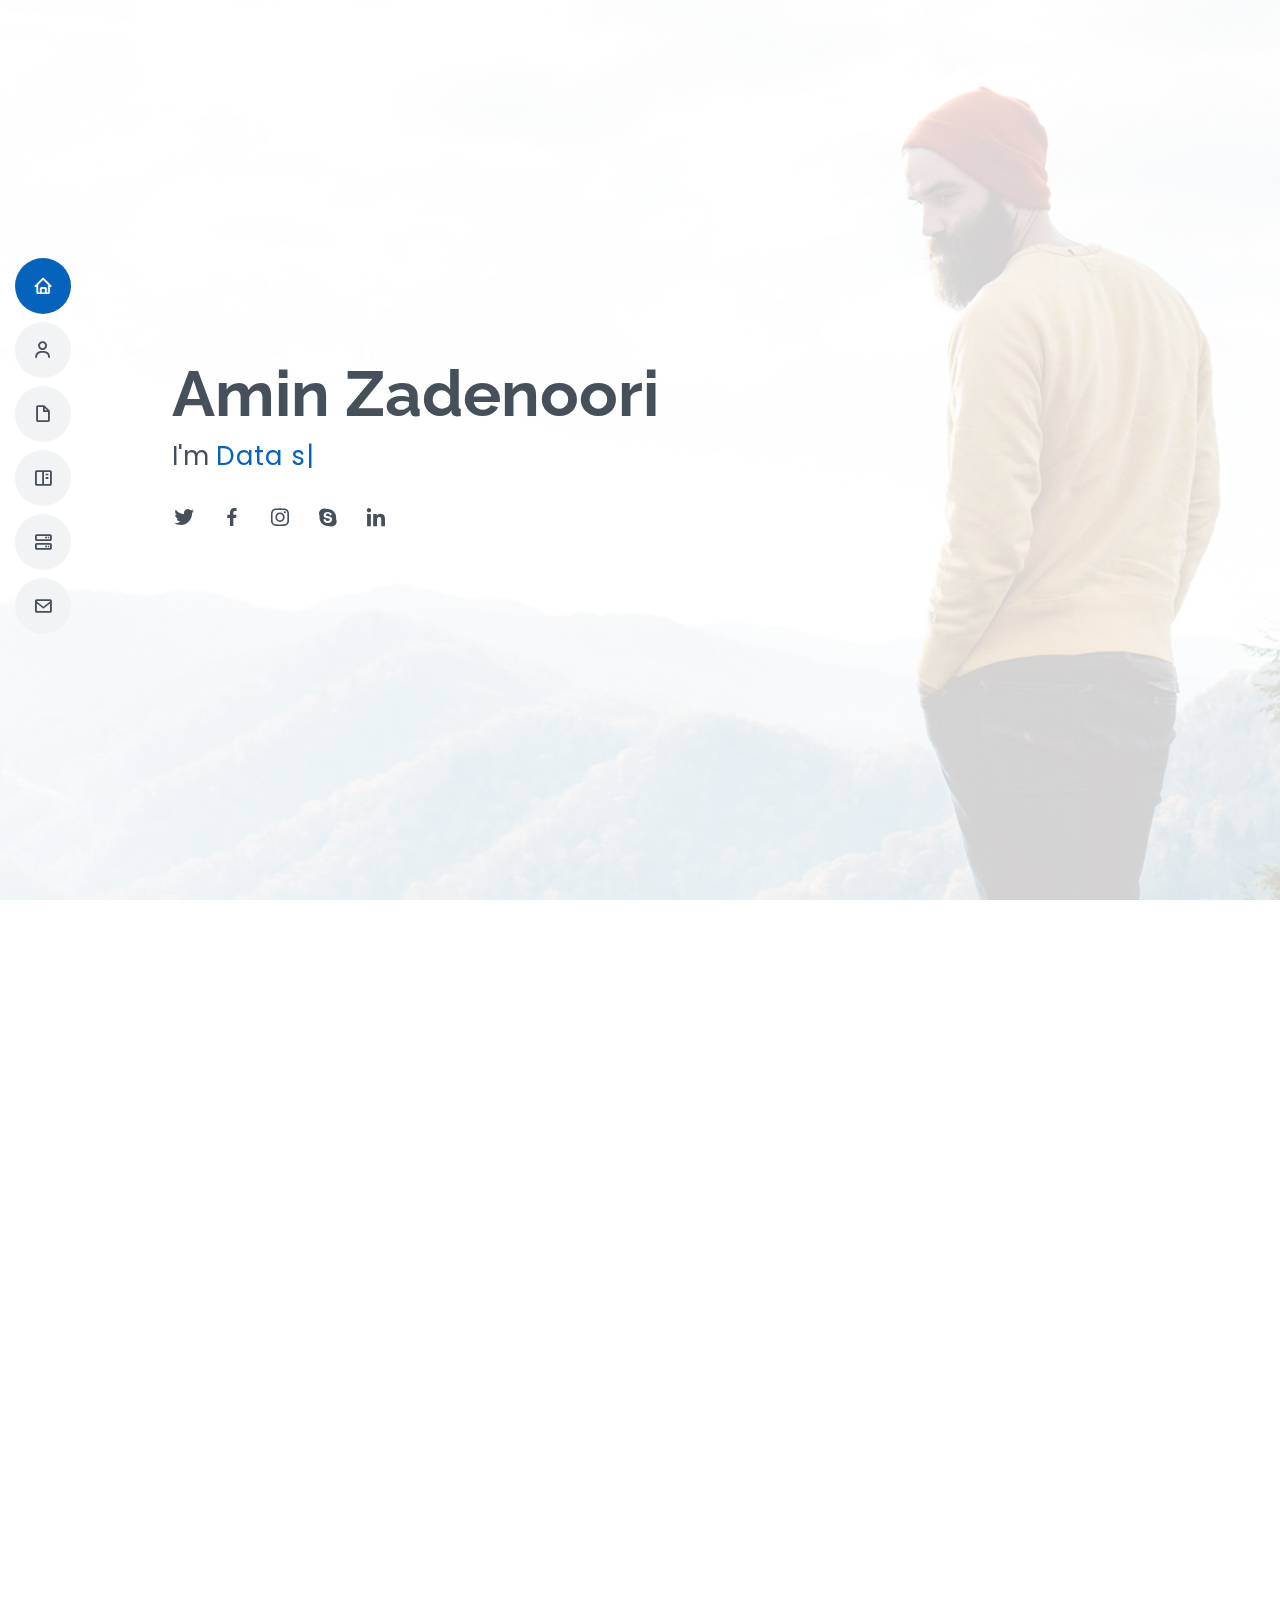
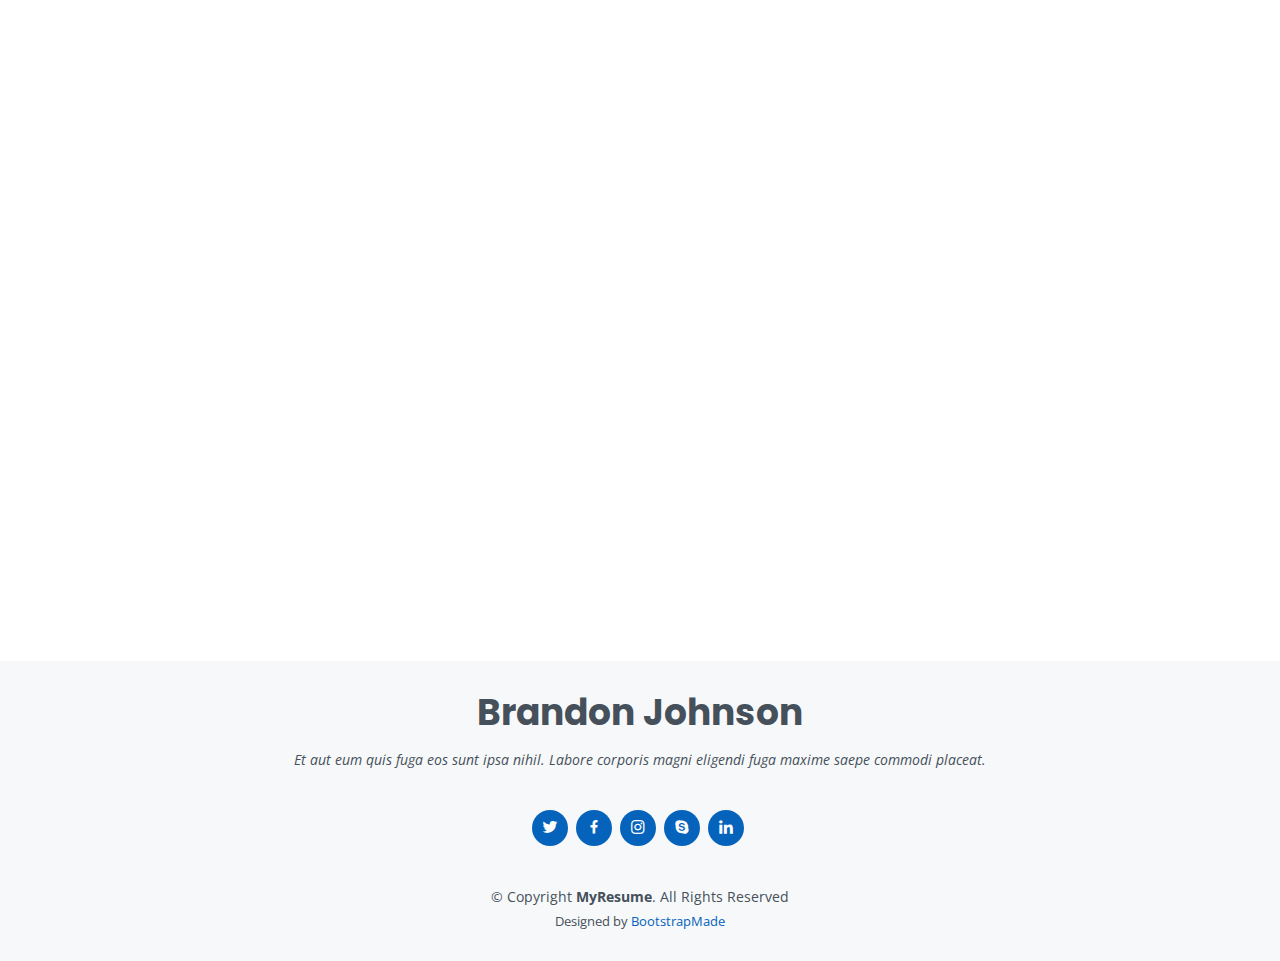
==== index.html @ 5f9917a0 "Update index.html" ====
<!DOCTYPE html>
<html lang="en">

<head>
  <meta charset="utf-8">
  <meta content="width=device-width, initial-scale=1.0" name="viewport">

  <title>Amin Zadenoori Ph.D.</title>
  <meta content="" name="description">
  <meta content="" name="keywords">

  <!-- Favicons -->
  <link href="assets/img/favicon.png" rel="icon">
  <link href="assets/img/apple-touch-icon.png" rel="apple-touch-icon">

  <!-- Google Fonts -->
  <link href="https://fonts.googleapis.com/css?family=Open+Sans:300,300i,400,400i,600,600i,700,700i|Raleway:300,300i,400,400i,500,500i,600,600i,700,700i|Poppins:300,300i,400,400i,500,500i,600,600i,700,700i" rel="stylesheet">

  <!-- Vendor CSS Files -->
  <link href="assets/vendor/aos/aos.css" rel="stylesheet">
  <link href="assets/vendor/bootstrap/css/bootstrap.min.css" rel="stylesheet">
  <link href="assets/vendor/bootstrap-icons/bootstrap-icons.css" rel="stylesheet">
  <link href="assets/vendor/boxicons/css/boxicons.min.css" rel="stylesheet">
  <link href="assets/vendor/glightbox/css/glightbox.min.css" rel="stylesheet">
  <link href="assets/vendor/swiper/swiper-bundle.min.css" rel="stylesheet">

  <!-- Template Main CSS File -->
  <link href="assets/css/style.css" rel="stylesheet">

  <!-- =======================================================
  * Template Name: MyResume - v4.8.1
  * Template URL: https://bootstrapmade.com/free-html-bootstrap-template-my-resume/
  * Author: BootstrapMade.com
  * License: https://bootstrapmade.com/license/
  ======================================================== -->
</head>

<body>

  <!-- ======= Mobile nav toggle button ======= -->
  <!-- <button type="button" class="mobile-nav-toggle d-xl-none"><i class="bi bi-list mobile-nav-toggle"></i></button> -->
  <i class="bi bi-list mobile-nav-toggle d-xl-none"></i>
  <!-- ======= Header ======= -->
  <header id="header" class="d-flex flex-column justify-content-center">

    <nav id="navbar" class="navbar nav-menu">
      <ul>
        <li><a href="#hero" class="nav-link scrollto active"><i class="bx bx-home"></i> <span>Home</span></a></li>
        <li><a href="#about" class="nav-link scrollto"><i class="bx bx-user"></i> <span>About</span></a></li>
        <li><a href="#resume" class="nav-link scrollto"><i class="bx bx-file-blank"></i> <span>Resume</span></a></li>
        <li><a href="#portfolio" class="nav-link scrollto"><i class="bx bx-book-content"></i> <span>Portfolio</span></a></li>
        <li><a href="#services" class="nav-link scrollto"><i class="bx bx-server"></i> <span>Services</span></a></li>
        <li><a href="#contact" class="nav-link scrollto"><i class="bx bx-envelope"></i> <span>Contact</span></a></li>
      </ul>
    </nav><!-- .nav-menu -->

  </header><!-- End Header -->

  <!-- ======= Hero Section ======= -->
  <section id="hero" class="d-flex flex-column justify-content-center">
    <div class="container" data-aos="zoom-in" data-aos-delay="100">
      <h1>Amin Zadenoori</h1>
      <p>I'm <span class="typed" data-typed-items="Data scientist,ML Researcher"></span></p>
      <div class="social-links">
        <a href="#" class="twitter"><i class="bx bxl-twitter"></i></a>
        <a href="#" class="facebook"><i class="bx bxl-facebook"></i></a>
        <a href="#" class="instagram"><i class="bx bxl-instagram"></i></a>
        <a href="#" class="google-plus"><i class="bx bxl-skype"></i></a>
        <a href="#" class="linkedin"><i class="bx bxl-linkedin"></i></a>
      </div>
    </div>
  </section><!-- End Hero -->

  <main id="main">

    <!-- ======= About Section ======= -->
    <section id="about" class="about">
      <div class="container" data-aos="fade-up">

        <div class="section-title">
          <h2>About</h2>
          <p>Magnam dolores commodi suscipit. Necessitatibus eius consequatur ex aliquid fuga eum quidem. Sit sint consectetur velit. Quisquam quos quisquam cupiditate. Et nemo qui impedit suscipit alias ea. Quia fugiat sit in iste officiis commodi quidem hic quas.</p>
        </div>

        <div class="row">
          <div class="col-lg-4">
            <img src="assets/img/profile-img.jpg" class="img-fluid" alt="">
          </div>
          <div class="col-lg-8 pt-4 pt-lg-0 content">
            <h3>UI/UX Designer &amp; Web Developer.</h3>
            <p class="fst-italic">
              Lorem ipsum dolor sit amet, consectetur adipiscing elit, sed do eiusmod tempor incididunt ut labore et dolore
              magna aliqua.
            </p>
            <div class="row">
              <div class="col-lg-6">
                <ul>
                  <li><i class="bi bi-chevron-right"></i> <strong>Birthday:</strong> <span>1 May 1995</span></li>
                  <li><i class="bi bi-chevron-right"></i> <strong>Website:</strong> <span>www.example.com</span></li>
                  <li><i class="bi bi-chevron-right"></i> <strong>Phone:</strong> <span>+123 456 7890</span></li>
                  <li><i class="bi bi-chevron-right"></i> <strong>City:</strong> <span>New York, USA</span></li>
                </ul>
              </div>
              <div class="col-lg-6">
                <ul>
                  <li><i class="bi bi-chevron-right"></i> <strong>Age:</strong> <span>30</span></li>
                  <li><i class="bi bi-chevron-right"></i> <strong>Degree:</strong> <span>Master</span></li>
                  <li><i class="bi bi-chevron-right"></i> <strong>PhEmailone:</strong> <span>email@example.com</span></li>
                  <li><i class="bi bi-chevron-right"></i> <strong>Freelance:</strong> <span>Available</span></li>
                </ul>
              </div>
            </div>
            <p>
              Officiis eligendi itaque labore et dolorum mollitia officiis optio vero. Quisquam sunt adipisci omnis et ut. Nulla accusantium dolor incidunt officia tempore. Et eius omnis.
              Cupiditate ut dicta maxime officiis quidem quia. Sed et consectetur qui quia repellendus itaque neque. Aliquid amet quidem ut quaerat cupiditate. Ab et eum qui repellendus omnis culpa magni laudantium dolores.
            </p>
          </div>
        </div>

      </div>
    </section><!-- End About Section -->

    <!-- ======= Facts Section ======= -->
    <section id="facts" class="facts">
      <div class="container" data-aos="fade-up">

        <div class="section-title">
          <h2>Facts</h2>
          <p>Magnam dolores commodi suscipit. Necessitatibus eius consequatur ex aliquid fuga eum quidem. Sit sint consectetur velit. Quisquam quos quisquam cupiditate. Et nemo qui impedit suscipit alias ea. Quia fugiat sit in iste officiis commodi quidem hic quas.</p>
        </div>

        <div class="row">

          <div class="col-lg-3 col-md-6">
            <div class="count-box">
              <i class="bi bi-emoji-smile"></i>
              <span data-purecounter-start="0" data-purecounter-end="232" data-purecounter-duration="1" class="purecounter"></span>
              <p>Happy Clients</p>
            </div>
          </div>

          <div class="col-lg-3 col-md-6 mt-5 mt-md-0">
            <div class="count-box">
              <i class="bi bi-journal-richtext"></i>
              <span data-purecounter-start="0" data-purecounter-end="521" data-purecounter-duration="1" class="purecounter"></span>
              <p>Projects</p>
            </div>
          </div>

          <div class="col-lg-3 col-md-6 mt-5 mt-lg-0">
            <div class="count-box">
              <i class="bi bi-headset"></i>
              <span data-purecounter-start="0" data-purecounter-end="1463" data-purecounter-duration="1" class="purecounter"></span>
              <p>Hours Of Support</p>
            </div>
          </div>

          <div class="col-lg-3 col-md-6 mt-5 mt-lg-0">
            <div class="count-box">
              <i class="bi bi-award"></i>
              <span data-purecounter-start="0" data-purecounter-end="25" data-purecounter-duration="1" class="purecounter"></span>
              <p>Awards</p>
            </div>
          </div>

        </div>

      </div>
    </section><!-- End Facts Section -->

    <!-- ======= Skills Section ======= -->
    <section id="skills" class="skills section-bg">
      <div class="container" data-aos="fade-up">

        <div class="section-title">
          <h2>Skills</h2>
          <p>Magnam dolores commodi suscipit. Necessitatibus eius consequatur ex aliquid fuga eum quidem. Sit sint consectetur velit. Quisquam quos quisquam cupiditate. Et nemo qui impedit suscipit alias ea. Quia fugiat sit in iste officiis commodi quidem hic quas.</p>
        </div>

        <div class="row skills-content">

          <div class="col-lg-6">

            <div class="progress">
              <span class="skill">HTML <i class="val">100%</i></span>
              <div class="progress-bar-wrap">
                <div class="progress-bar" role="progressbar" aria-valuenow="100" aria-valuemin="0" aria-valuemax="100"></div>
              </div>
            </div>

            <div class="progress">
              <span class="skill">CSS <i class="val">90%</i></span>
              <div class="progress-bar-wrap">
                <div class="progress-bar" role="progressbar" aria-valuenow="90" aria-valuemin="0" aria-valuemax="100"></div>
              </div>
            </div>

            <div class="progress">
              <span class="skill">JavaScript <i class="val">75%</i></span>
              <div class="progress-bar-wrap">
                <div class="progress-bar" role="progressbar" aria-valuenow="75" aria-valuemin="0" aria-valuemax="100"></div>
              </div>
            </div>

          </div>

          <div class="col-lg-6">

            <div class="progress">
              <span class="skill">PHP <i class="val">80%</i></span>
              <div class="progress-bar-wrap">
                <div class="progress-bar" role="progressbar" aria-valuenow="80" aria-valuemin="0" aria-valuemax="100"></div>
              </div>
            </div>

            <div class="progress">
              <span class="skill">WordPress/CMS <i class="val">90%</i></span>
              <div class="progress-bar-wrap">
                <div class="progress-bar" role="progressbar" aria-valuenow="90" aria-valuemin="0" aria-valuemax="100"></div>
              </div>
            </div>

            <div class="progress">
              <span class="skill">Photoshop <i class="val">55%</i></span>
              <div class="progress-bar-wrap">
                <div class="progress-bar" role="progressbar" aria-valuenow="55" aria-valuemin="0" aria-valuemax="100"></div>
              </div>
            </div>

          </div>

        </div>

      </div>
    </section><!-- End Skills Section -->

    <!-- ======= Resume Section ======= -->
    <section id="resume" class="resume">
      <div class="container" data-aos="fade-up">

        <div class="section-title">
          <h2>Resume</h2>
          <p>Magnam dolores commodi suscipit. Necessitatibus eius consequatur ex aliquid fuga eum quidem. Sit sint consectetur velit. Quisquam quos quisquam cupiditate. Et nemo qui impedit suscipit alias ea. Quia fugiat sit in iste officiis commodi quidem hic quas.</p>
        </div>

        <div class="row">
          <div class="col-lg-6">
            <h3 class="resume-title">Sumary</h3>
            <div class="resume-item pb-0">
              <h4>Brandon Johnson</h4>
              <p><em>Innovative and deadline-driven Graphic Designer with 3+ years of experience designing and developing user-centered digital/print marketing material from initial concept to final, polished deliverable.</em></p>
              <ul>
                <li>Portland par 127,Orlando, FL</li>
                <li>(123) 456-7891</li>
                <li>alice.barkley@example.com</li>
              </ul>
            </div>

            <h3 class="resume-title">Education</h3>
            <div class="resume-item">
              <h4>Master of Fine Arts &amp; Graphic Design</h4>
              <h5>2015 - 2016</h5>
              <p><em>Rochester Institute of Technology, Rochester, NY</em></p>
              <p>Qui deserunt veniam. Et sed aliquam labore tempore sed quisquam iusto autem sit. Ea vero voluptatum qui ut dignissimos deleniti nerada porti sand markend</p>
            </div>
            <div class="resume-item">
              <h4>Bachelor of Fine Arts &amp; Graphic Design</h4>
              <h5>2010 - 2014</h5>
              <p><em>Rochester Institute of Technology, Rochester, NY</em></p>
              <p>Quia nobis sequi est occaecati aut. Repudiandae et iusto quae reiciendis et quis Eius vel ratione eius unde vitae rerum voluptates asperiores voluptatem Earum molestiae consequatur neque etlon sader mart dila</p>
            </div>
          </div>
          <div class="col-lg-6">
            <h3 class="resume-title">Professional Experience</h3>
            <div class="resume-item">
              <h4>Senior graphic design specialist</h4>
              <h5>2019 - Present</h5>
              <p><em>Experion, New York, NY </em></p>
              <ul>
                <li>Lead in the design, development, and implementation of the graphic, layout, and production communication materials</li>
                <li>Delegate tasks to the 7 members of the design team and provide counsel on all aspects of the project. </li>
                <li>Supervise the assessment of all graphic materials in order to ensure quality and accuracy of the design</li>
                <li>Oversee the efficient use of production project budgets ranging from $2,000 - $25,000</li>
              </ul>
            </div>
            <div class="resume-item">
              <h4>Graphic design specialist</h4>
              <h5>2017 - 2018</h5>
              <p><em>Stepping Stone Advertising, New York, NY</em></p>
              <ul>
                <li>Developed numerous marketing programs (logos, brochures,infographics, presentations, and advertisements).</li>
                <li>Managed up to 5 projects or tasks at a given time while under pressure</li>
                <li>Recommended and consulted with clients on the most appropriate graphic design</li>
                <li>Created 4+ design presentations and proposals a month for clients and account managers</li>
              </ul>
            </div>
          </div>
        </div>

      </div>
    </section><!-- End Resume Section -->

    <!-- ======= Portfolio Section ======= -->
    <section id="portfolio" class="portfolio section-bg">
      <div class="container" data-aos="fade-up">

        <div class="section-title">
          <h2>Portfolio</h2>
          <p>Magnam dolores commodi suscipit. Necessitatibus eius consequatur ex aliquid fuga eum quidem. Sit sint consectetur velit. Quisquam quos quisquam cupiditate. Et nemo qui impedit suscipit alias ea. Quia fugiat sit in iste officiis commodi quidem hic quas.</p>
        </div>

        <div class="row">
          <div class="col-lg-12 d-flex justify-content-center" data-aos="fade-up" data-aos-delay="100">
            <ul id="portfolio-flters">
              <li data-filter="*" class="filter-active">All</li>
              <li data-filter=".filter-app">App</li>
              <li data-filter=".filter-card">Card</li>
              <li data-filter=".filter-web">Web</li>
            </ul>
          </div>
        </div>

        <div class="row portfolio-container" data-aos="fade-up" data-aos-delay="200">

          <div class="col-lg-4 col-md-6 portfolio-item filter-app">
            <div class="portfolio-wrap">
              <img src="assets/img/portfolio/portfolio-1.jpg" class="img-fluid" alt="">
              <div class="portfolio-info">
                <h4>App 1</h4>
                <p>App</p>
                <div class="portfolio-links">
                  <a href="assets/img/portfolio/portfolio-1.jpg" data-gallery="portfolioGallery" class="portfolio-lightbox" title="App 1"><i class="bx bx-plus"></i></a>
                  <a href="portfolio-details.html" class="portfolio-details-lightbox" data-glightbox="type: external" title="Portfolio Details"><i class="bx bx-link"></i></a>
                </div>
              </div>
            </div>
          </div>

          <div class="col-lg-4 col-md-6 portfolio-item filter-web">
            <div class="portfolio-wrap">
              <img src="assets/img/portfolio/portfolio-2.jpg" class="img-fluid" alt="">
              <div class="portfolio-info">
                <h4>Web 3</h4>
                <p>Web</p>
                <div class="portfolio-links">
                  <a href="assets/img/portfolio/portfolio-2.jpg" data-gallery="portfolioGallery" class="portfolio-lightbox" title="Web 3"><i class="bx bx-plus"></i></a>
                  <a href="portfolio-details.html" class="portfolio-details-lightbox" data-glightbox="type: external" title="Portfolio Details"><i class="bx bx-link"></i></a>
                </div>
              </div>
            </div>
          </div>

          <div class="col-lg-4 col-md-6 portfolio-item filter-app">
            <div class="portfolio-wrap">
              <img src="assets/img/portfolio/portfolio-3.jpg" class="img-fluid" alt="">
              <div class="portfolio-info">
                <h4>App 2</h4>
                <p>App</p>
                <div class="portfolio-links">
                  <a href="assets/img/portfolio/portfolio-3.jpg" data-gallery="portfolioGallery" class="portfolio-lightbox" title="App 2"><i class="bx bx-plus"></i></a>
                  <a href="portfolio-details.html" class="portfolio-details-lightbox" data-glightbox="type: external" title="Portfolio Details"><i class="bx bx-link"></i></a>
                </div>
              </div>
            </div>
          </div>

          <div class="col-lg-4 col-md-6 portfolio-item filter-card">
            <div class="portfolio-wrap">
              <img src="assets/img/portfolio/portfolio-4.jpg" class="img-fluid" alt="">
              <div class="portfolio-info">
                <h4>Card 2</h4>
                <p>Card</p>
                <div class="portfolio-links">
                  <a href="assets/img/portfolio/portfolio-4.jpg" data-gallery="portfolioGallery" class="portfolio-lightbox" title="Card 2"><i class="bx bx-plus"></i></a>
                  <a href="portfolio-details.html" class="portfolio-details-lightbox" data-glightbox="type: external" title="Portfolio Details"><i class="bx bx-link"></i></a>
                </div>
              </div>
            </div>
          </div>

          <div class="col-lg-4 col-md-6 portfolio-item filter-web">
            <div class="portfolio-wrap">
              <img src="assets/img/portfolio/portfolio-5.jpg" class="img-fluid" alt="">
              <div class="portfolio-info">
                <h4>Web 2</h4>
                <p>Web</p>
                <div class="portfolio-links">
                  <a href="assets/img/portfolio/portfolio-5.jpg" data-gallery="portfolioGallery" class="portfolio-lightbox" title="Web 2"><i class="bx bx-plus"></i></a>
                  <a href="portfolio-details.html" class="portfolio-details-lightbox" data-glightbox="type: external" title="Portfolio Details"><i class="bx bx-link"></i></a>
                </div>
              </div>
            </div>
          </div>

          <div class="col-lg-4 col-md-6 portfolio-item filter-app">
            <div class="portfolio-wrap">
              <img src="assets/img/portfolio/portfolio-6.jpg" class="img-fluid" alt="">
              <div class="portfolio-info">
                <h4>App 3</h4>
                <p>App</p>
                <div class="portfolio-links">
                  <a href="assets/img/portfolio/portfolio-6.jpg" data-gallery="portfolioGallery" class="portfolio-lightbox" title="App 3"><i class="bx bx-plus"></i></a>
                  <a href="portfolio-details.html" class="portfolio-details-lightbox" data-glightbox="type: external" title="Portfolio Details"><i class="bx bx-link"></i></a>
                </div>
              </div>
            </div>
          </div>

          <div class="col-lg-4 col-md-6 portfolio-item filter-card">
            <div class="portfolio-wrap">
              <img src="assets/img/portfolio/portfolio-7.jpg" class="img-fluid" alt="">
              <div class="portfolio-info">
                <h4>Card 1</h4>
                <p>Card</p>
                <div class="portfolio-links">
                  <a href="assets/img/portfolio/portfolio-7.jpg" data-gallery="portfolioGallery" class="portfolio-lightbox" title="Card 1"><i class="bx bx-plus"></i></a>
                  <a href="portfolio-details.html" class="portfolio-details-lightbox" data-glightbox="type: external" title="Portfolio Details"><i class="bx bx-link"></i></a>
                </div>
              </div>
            </div>
          </div>

          <div class="col-lg-4 col-md-6 portfolio-item filter-card">
            <div class="portfolio-wrap">
              <img src="assets/img/portfolio/portfolio-8.jpg" class="img-fluid" alt="">
              <div class="portfolio-info">
                <h4>Card 3</h4>
                <p>Card</p>
                <div class="portfolio-links">
                  <a href="assets/img/portfolio/portfolio-8.jpg" data-gallery="portfolioGallery" class="portfolio-lightbox" title="Card 3"><i class="bx bx-plus"></i></a>
                  <a href="portfolio-details.html" class="portfolio-details-lightbox" data-glightbox="type: external" title="Portfolio Details"><i class="bx bx-link"></i></a>
                </div>
              </div>
            </div>
          </div>

          <div class="col-lg-4 col-md-6 portfolio-item filter-web">
            <div class="portfolio-wrap">
              <img src="assets/img/portfolio/portfolio-9.jpg" class="img-fluid" alt="">
              <div class="portfolio-info">
                <h4>Web 3</h4>
                <p>Web</p>
                <div class="portfolio-links">
                  <a href="assets/img/portfolio/portfolio-9.jpg" data-gallery="portfolioGallery" class="portfolio-lightbox" title="Web 3"><i class="bx bx-plus"></i></a>
                  <a href="portfolio-details.html" class="portfolio-details-lightbox" data-glightbox="type: external" title="Portfolio Details"><i class="bx bx-link"></i></a>
                </div>
              </div>
            </div>
          </div>

        </div>

      </div>
    </section><!-- End Portfolio Section -->

    <!-- ======= Services Section ======= -->
    <section id="services" class="services">
      <div class="container" data-aos="fade-up">

        <div class="section-title">
          <h2>Services</h2>
          <p>Magnam dolores commodi suscipit. Necessitatibus eius consequatur ex aliquid fuga eum quidem. Sit sint consectetur velit. Quisquam quos quisquam cupiditate. Et nemo qui impedit suscipit alias ea. Quia fugiat sit in iste officiis commodi quidem hic quas.</p>
        </div>

        <div class="row">

          <div class="col-lg-4 col-md-6 d-flex align-items-stretch" data-aos="zoom-in" data-aos-delay="100">
            <div class="icon-box iconbox-blue">
              <div class="icon">
                <svg width="100" height="100" viewBox="0 0 600 600" xmlns="http://www.w3.org/2000/svg">
                  <path stroke="none" stroke-width="0" fill="#f5f5f5" d="M300,521.0016835830174C376.1290562159157,517.8887921683347,466.0731472004068,529.7835943286574,510.70327084640275,468.03025145048787C554.3714126377745,407.6079735673963,508.03601936045806,328.9844924480964,491.2728898941984,256.3432110539036C474.5976632858925,184.082847569629,479.9380746630129,96.60480741107993,416.23090153303,58.64404602377083C348.86323505073057,18.502131276798302,261.93793281208167,40.57373210992963,193.5410806939664,78.93577620505333C130.42746243093433,114.334589627462,98.30271207620316,179.96522072025542,76.75703585869454,249.04625023123273C51.97151888228291,328.5150500222984,13.704378332031375,421.85034740162234,66.52175969318436,486.19268352777647C119.04800174914682,550.1803526380478,217.28368757567262,524.383925680826,300,521.0016835830174"></path>
                </svg>
                <i class="bx bxl-dribbble"></i>
              </div>
              <h4><a href="">Lorem Ipsum</a></h4>
              <p>Voluptatum deleniti atque corrupti quos dolores et quas molestias excepturi</p>
            </div>
          </div>

          <div class="col-lg-4 col-md-6 d-flex align-items-stretch mt-4 mt-md-0" data-aos="zoom-in" data-aos-delay="200">
            <div class="icon-box iconbox-orange ">
              <div class="icon">
                <svg width="100" height="100" viewBox="0 0 600 600" xmlns="http://www.w3.org/2000/svg">
                  <path stroke="none" stroke-width="0" fill="#f5f5f5" d="M300,582.0697525312426C382.5290701553225,586.8405444964366,449.9789794690241,525.3245884688669,502.5850820975895,461.55621195738473C556.606425686781,396.0723002908107,615.8543463187945,314.28637112970534,586.6730223649479,234.56875336149918C558.9533121215079,158.8439757836574,454.9685369536778,164.00468322053177,381.49747125262974,130.76875717737553C312.15926192815925,99.40240125094834,248.97055460311594,18.661163978235184,179.8680185752513,50.54337015887873C110.5421016452524,82.52863877960104,119.82277516462835,180.83849132639028,109.12597500060166,256.43424936330496C100.08760227029461,320.3096726198365,92.17705696193138,384.0621239912766,124.79988738764834,439.7174275375508C164.83382741302287,508.01625554203684,220.96474134820875,577.5009287672846,300,582.0697525312426"></path>
                </svg>
                <i class="bx bx-file"></i>
              </div>
              <h4><a href="">Sed Perspiciatis</a></h4>
              <p>Duis aute irure dolor in reprehenderit in voluptate velit esse cillum dolore</p>
            </div>
          </div>

          <div class="col-lg-4 col-md-6 d-flex align-items-stretch mt-4 mt-lg-0" data-aos="zoom-in" data-aos-delay="300">
            <div class="icon-box iconbox-pink">
              <div class="icon">
                <svg width="100" height="100" viewBox="0 0 600 600" xmlns="http://www.w3.org/2000/svg">
                  <path stroke="none" stroke-width="0" fill="#f5f5f5" d="M300,541.5067337569781C382.14930387511276,545.0595476570109,479.8736841581634,548.3450877840088,526.4010558755058,480.5488172755941C571.5218469581645,414.80211281144784,517.5187510058486,332.0715597781072,496.52539010469104,255.14436215662573C477.37192572678356,184.95920475031193,473.57363656557914,105.61284051026155,413.0603344069578,65.22779650032875C343.27470386102294,18.654635553484475,251.2091493199835,5.337323636656869,175.0934190732945,40.62881213300186C97.87086631185822,76.43348514350839,51.98124368387456,156.15599469081315,36.44837278890362,239.84606092416172C21.716077023791087,319.22268207091537,43.775223500013084,401.1760424656574,96.891909868211,461.97329694683043C147.22146801428983,519.5804099606455,223.5754009179313,538.201503339737,300,541.5067337569781"></path>
                </svg>
                <i class="bx bx-tachometer"></i>
              </div>
              <h4><a href="">Magni Dolores</a></h4>
              <p>Excepteur sint occaecat cupidatat non proident, sunt in culpa qui officia</p>
            </div>
          </div>

          <div class="col-lg-4 col-md-6 d-flex align-items-stretch mt-4" data-aos="zoom-in" data-aos-delay="100">
            <div class="icon-box iconbox-yellow">
              <div class="icon">
                <svg width="100" height="100" viewBox="0 0 600 600" xmlns="http://www.w3.org/2000/svg">
                  <path stroke="none" stroke-width="0" fill="#f5f5f5" d="M300,503.46388370962813C374.79870501325706,506.71871716319447,464.8034551963731,527.1746412648533,510.4981551193396,467.86667711651364C555.9287308511215,408.9015244558933,512.6030010748507,327.5744911775523,490.211057578863,256.5855673507754C471.097692560561,195.9906835881958,447.69079081568157,138.11976852964426,395.19560036434837,102.3242989838813C329.3053358748298,57.3949838291264,248.02791733380457,8.279543830951368,175.87071277845988,42.242879143198664C103.41431057327972,76.34704239035025,93.79494320519305,170.9812938413882,81.28167332365135,250.07896920659033C70.17666984294237,320.27484674793965,64.84698225790005,396.69656628748305,111.28512138212992,450.4950937839243C156.20124167950087,502.5303643271138,231.32542653798444,500.4755392045468,300,503.46388370962813"></path>
                </svg>
                <i class="bx bx-layer"></i>
              </div>
              <h4><a href="">Nemo Enim</a></h4>
              <p>At vero eos et accusamus et iusto odio dignissimos ducimus qui blanditiis</p>
            </div>
          </div>

          <div class="col-lg-4 col-md-6 d-flex align-items-stretch mt-4" data-aos="zoom-in" data-aos-delay="200">
            <div class="icon-box iconbox-red">
              <div class="icon">
                <svg width="100" height="100" viewBox="0 0 600 600" xmlns="http://www.w3.org/2000/svg">
                  <path stroke="none" stroke-width="0" fill="#f5f5f5" d="M300,532.3542879108572C369.38199826031484,532.3153073249985,429.10787420159085,491.63046689027357,474.5244479745417,439.17860296908856C522.8885846962883,383.3225815378663,569.1668002868075,314.3205725914397,550.7432151929288,242.7694973846089C532.6665558377875,172.5657663291529,456.2379748765914,142.6223662098291,390.3689995646985,112.34683881706744C326.66090330228417,83.06452184765237,258.84405631176094,53.51806209861945,193.32584062364296,78.48882559362697C121.61183558270385,105.82097193414197,62.805066853699245,167.19869350419734,48.57481801355237,242.6138429142374C34.843463184063346,315.3850353017275,76.69343916112496,383.4422959591041,125.22947124332185,439.3748458443577C170.7312796277747,491.8107796887764,230.57421082200815,532.3932930995766,300,532.3542879108572"></path>
                </svg>
                <i class="bx bx-slideshow"></i>
              </div>
              <h4><a href="">Dele Cardo</a></h4>
              <p>Quis consequatur saepe eligendi voluptatem consequatur dolor consequuntur</p>
            </div>
          </div>

          <div class="col-lg-4 col-md-6 d-flex align-items-stretch mt-4" data-aos="zoom-in" data-aos-delay="300">
            <div class="icon-box iconbox-teal">
              <div class="icon">
                <svg width="100" height="100" viewBox="0 0 600 600" xmlns="http://www.w3.org/2000/svg">
                  <path stroke="none" stroke-width="0" fill="#f5f5f5" d="M300,566.797414625762C385.7384707136149,576.1784315230908,478.7894351017131,552.8928747891023,531.9192734346935,484.94944893311C584.6109503024035,417.5663521118492,582.489472248146,322.67544863468447,553.9536738515405,242.03673114598146C529.1557734026468,171.96086150256528,465.24506316201064,127.66468636344209,395.9583748389544,100.7403814666027C334.2173773831606,76.7482773500951,269.4350130405921,84.62216499799875,207.1952322260088,107.2889140133804C132.92018162631612,134.33871894543012,41.79353780512637,160.00259165414826,22.644507872594943,236.69541883565114C3.319112789854554,314.0945973066697,72.72355303640163,379.243833228382,124.04198916343866,440.3218312028393C172.9286146004772,498.5055451809895,224.45579914871206,558.5317968840102,300,566.797414625762"></path>
                </svg>
                <i class="bx bx-arch"></i>
              </div>
              <h4><a href="">Divera Don</a></h4>
              <p>Modi nostrum vel laborum. Porro fugit error sit minus sapiente sit aspernatur</p>
            </div>
          </div>

        </div>

      </div>
    </section><!-- End Services Section -->

    <!-- ======= Testimonials Section ======= -->
    <section id="testimonials" class="testimonials section-bg">
      <div class="container" data-aos="fade-up">

        <div class="section-title">
          <h2>Testimonials</h2>
        </div>

        <div class="testimonials-slider swiper" data-aos="fade-up" data-aos-delay="100">
          <div class="swiper-wrapper">

            <div class="swiper-slide">
              <div class="testimonial-item">
                <img src="assets/img/testimonials/testimonials-1.jpg" class="testimonial-img" alt="">
                <h3>Saul Goodman</h3>
                <h4>Ceo &amp; Founder</h4>
                <p>
                  <i class="bx bxs-quote-alt-left quote-icon-left"></i>
                  Proin iaculis purus consequat sem cure digni ssim donec porttitora entum suscipit rhoncus. Accusantium quam, ultricies eget id, aliquam eget nibh et. Maecen aliquam, risus at semper.
                  <i class="bx bxs-quote-alt-right quote-icon-right"></i>
                </p>
              </div>
            </div><!-- End testimonial item -->

            <div class="swiper-slide">
              <div class="testimonial-item">
                <img src="assets/img/testimonials/testimonials-2.jpg" class="testimonial-img" alt="">
                <h3>Sara Wilsson</h3>
                <h4>Designer</h4>
                <p>
                  <i class="bx bxs-quote-alt-left quote-icon-left"></i>
                  Export tempor illum tamen malis malis eram quae irure esse labore quem cillum quid cillum eram malis quorum velit fore eram velit sunt aliqua noster fugiat irure amet legam anim culpa.
                  <i class="bx bxs-quote-alt-right quote-icon-right"></i>
                </p>
              </div>
            </div><!-- End testimonial item -->

            <div class="swiper-slide">
              <div class="testimonial-item">
                <img src="assets/img/testimonials/testimonials-3.jpg" class="testimonial-img" alt="">
                <h3>Jena Karlis</h3>
                <h4>Store Owner</h4>
                <p>
                  <i class="bx bxs-quote-alt-left quote-icon-left"></i>
                  Enim nisi quem export duis labore cillum quae magna enim sint quorum nulla quem veniam duis minim tempor labore quem eram duis noster aute amet eram fore quis sint minim.
                  <i class="bx bxs-quote-alt-right quote-icon-right"></i>
                </p>
              </div>
            </div><!-- End testimonial item -->

            <div class="swiper-slide">
              <div class="testimonial-item">
                <img src="assets/img/testimonials/testimonials-4.jpg" class="testimonial-img" alt="">
                <h3>Matt Brandon</h3>
                <h4>Freelancer</h4>
                <p>
                  <i class="bx bxs-quote-alt-left quote-icon-left"></i>
                  Fugiat enim eram quae cillum dolore dolor amet nulla culpa multos export minim fugiat minim velit minim dolor enim duis veniam ipsum anim magna sunt elit fore quem dolore labore illum veniam.
                  <i class="bx bxs-quote-alt-right quote-icon-right"></i>
                </p>
              </div>
            </div><!-- End testimonial item -->

            <div class="swiper-slide">
              <div class="testimonial-item">
                <img src="assets/img/testimonials/testimonials-5.jpg" class="testimonial-img" alt="">
                <h3>John Larson</h3>
                <h4>Entrepreneur</h4>
                <p>
                  <i class="bx bxs-quote-alt-left quote-icon-left"></i>
                  Quis quorum aliqua sint quem legam fore sunt eram irure aliqua veniam tempor noster veniam enim culpa labore duis sunt culpa nulla illum cillum fugiat legam esse veniam culpa fore nisi cillum quid.
                  <i class="bx bxs-quote-alt-right quote-icon-right"></i>
                </p>
              </div>
            </div><!-- End testimonial item -->

          </div>
          <div class="swiper-pagination"></div>
        </div>

      </div>
    </section><!-- End Testimonials Section -->

    <!-- ======= Contact Section ======= -->
    <section id="contact" class="contact">
      <div class="container" data-aos="fade-up">

        <div class="section-title">
          <h2>Contact</h2>
        </div>

        <div class="row mt-1">

          <div class="col-lg-4">
            <div class="info">
              <div class="address">
                <i class="bi bi-geo-alt"></i>
                <h4>Location:</h4>
                <p>A108 Adam Street, New York, NY 535022</p>
              </div>

              <div class="email">
                <i class="bi bi-envelope"></i>
                <h4>Email:</h4>
                <p>info@example.com</p>
              </div>

              <div class="phone">
                <i class="bi bi-phone"></i>
                <h4>Call:</h4>
                <p>+1 5589 55488 55s</p>
              </div>

            </div>

          </div>

          <div class="col-lg-8 mt-5 mt-lg-0">

            <form action="forms/contact.php" method="post" role="form" class="php-email-form">
              <div class="row">
                <div class="col-md-6 form-group">
                  <input type="text" name="name" class="form-control" id="name" placeholder="Your Name" required>
                </div>
                <div class="col-md-6 form-group mt-3 mt-md-0">
                  <input type="email" class="form-control" name="email" id="email" placeholder="Your Email" required>
                </div>
              </div>
              <div class="form-group mt-3">
                <input type="text" class="form-control" name="subject" id="subject" placeholder="Subject" required>
              </div>
              <div class="form-group mt-3">
                <textarea class="form-control" name="message" rows="5" placeholder="Message" required></textarea>
              </div>
              <div class="my-3">
                <div class="loading">Loading</div>
                <div class="error-message"></div>
                <div class="sent-message">Your message has been sent. Thank you!</div>
              </div>
              <div class="text-center"><button type="submit">Send Message</button></div>
            </form>

          </div>

        </div>

      </div>
    </section><!-- End Contact Section -->

  </main><!-- End #main -->

  <!-- ======= Footer ======= -->
  <footer id="footer">
    <div class="container">
      <h3>Brandon Johnson</h3>
      <p>Et aut eum quis fuga eos sunt ipsa nihil. Labore corporis magni eligendi fuga maxime saepe commodi placeat.</p>
      <div class="social-links">
        <a href="#" class="twitter"><i class="bx bxl-twitter"></i></a>
        <a href="#" class="facebook"><i class="bx bxl-facebook"></i></a>
        <a href="#" class="instagram"><i class="bx bxl-instagram"></i></a>
        <a href="#" class="google-plus"><i class="bx bxl-skype"></i></a>
        <a href="#" class="linkedin"><i class="bx bxl-linkedin"></i></a>
      </div>
      <div class="copyright">
        &copy; Copyright <strong><span>MyResume</span></strong>. All Rights Reserved
      </div>
      <div class="credits">
        <!-- All the links in the footer should remain intact. -->
        <!-- You can delete the links only if you purchased the pro version. -->
        <!-- Licensing information: [license-url] -->
        <!-- Purchase the pro version with working PHP/AJAX contact form: https://bootstrapmade.com/free-html-bootstrap-template-my-resume/ -->
        Designed by <a href="https://bootstrapmade.com/">BootstrapMade</a>
      </div>
    </div>
  </footer><!-- End Footer -->

  <div id="preloader"></div>
  <a href="#" class="back-to-top d-flex align-items-center justify-content-center"><i class="bi bi-arrow-up-short"></i></a>

  <!-- Vendor JS Files -->
  <script src="assets/vendor/purecounter/purecounter_vanilla.js"></script>
  <script src="assets/vendor/aos/aos.js"></script>
  <script src="assets/vendor/bootstrap/js/bootstrap.bundle.min.js"></script>
  <script src="assets/vendor/glightbox/js/glightbox.min.js"></script>
  <script src="assets/vendor/isotope-layout/isotope.pkgd.min.js"></script>
  <script src="assets/vendor/swiper/swiper-bundle.min.js"></script>
  <script src="assets/vendor/typed.js/typed.min.js"></script>
  <script src="assets/vendor/waypoints/noframework.waypoints.js"></script>
  <script src="assets/vendor/php-email-form/validate.js"></script>

  <!-- Template Main JS File -->
  <script src="assets/js/main.js"></script>

</body>

</html>
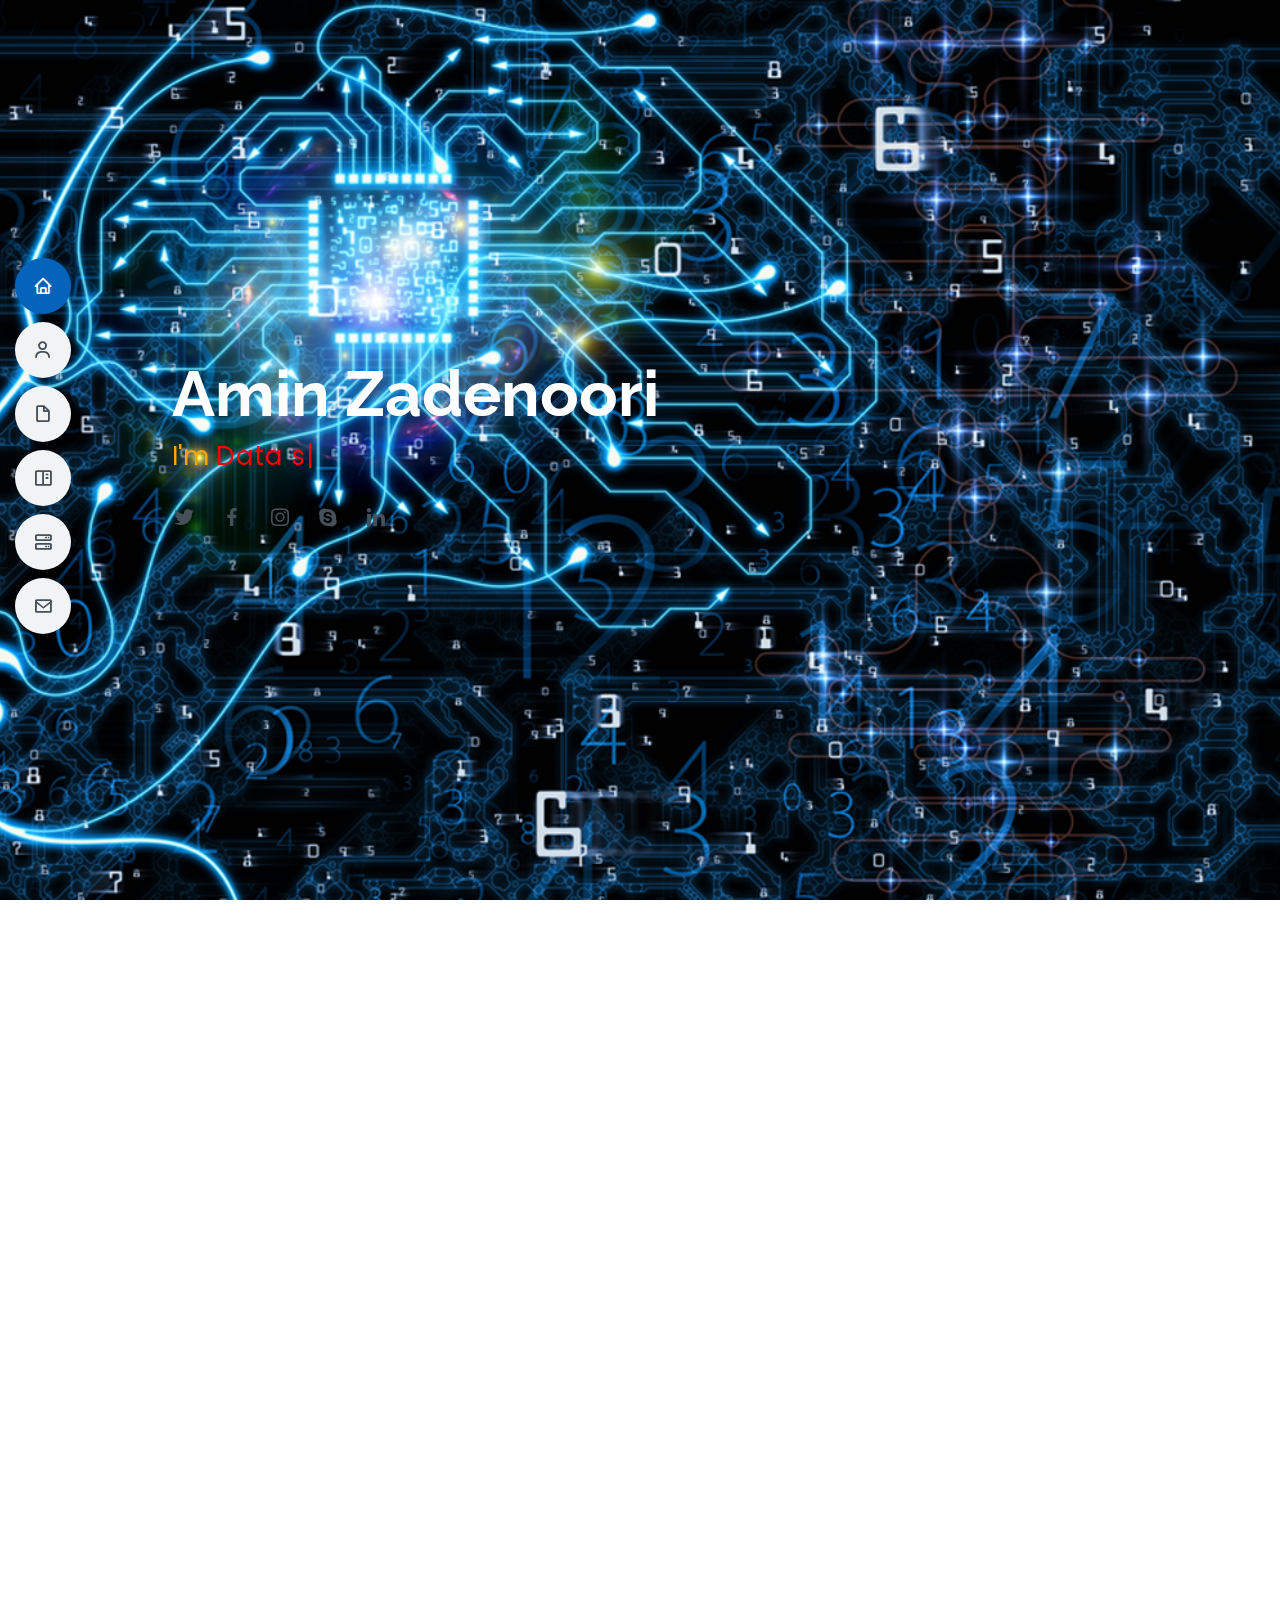
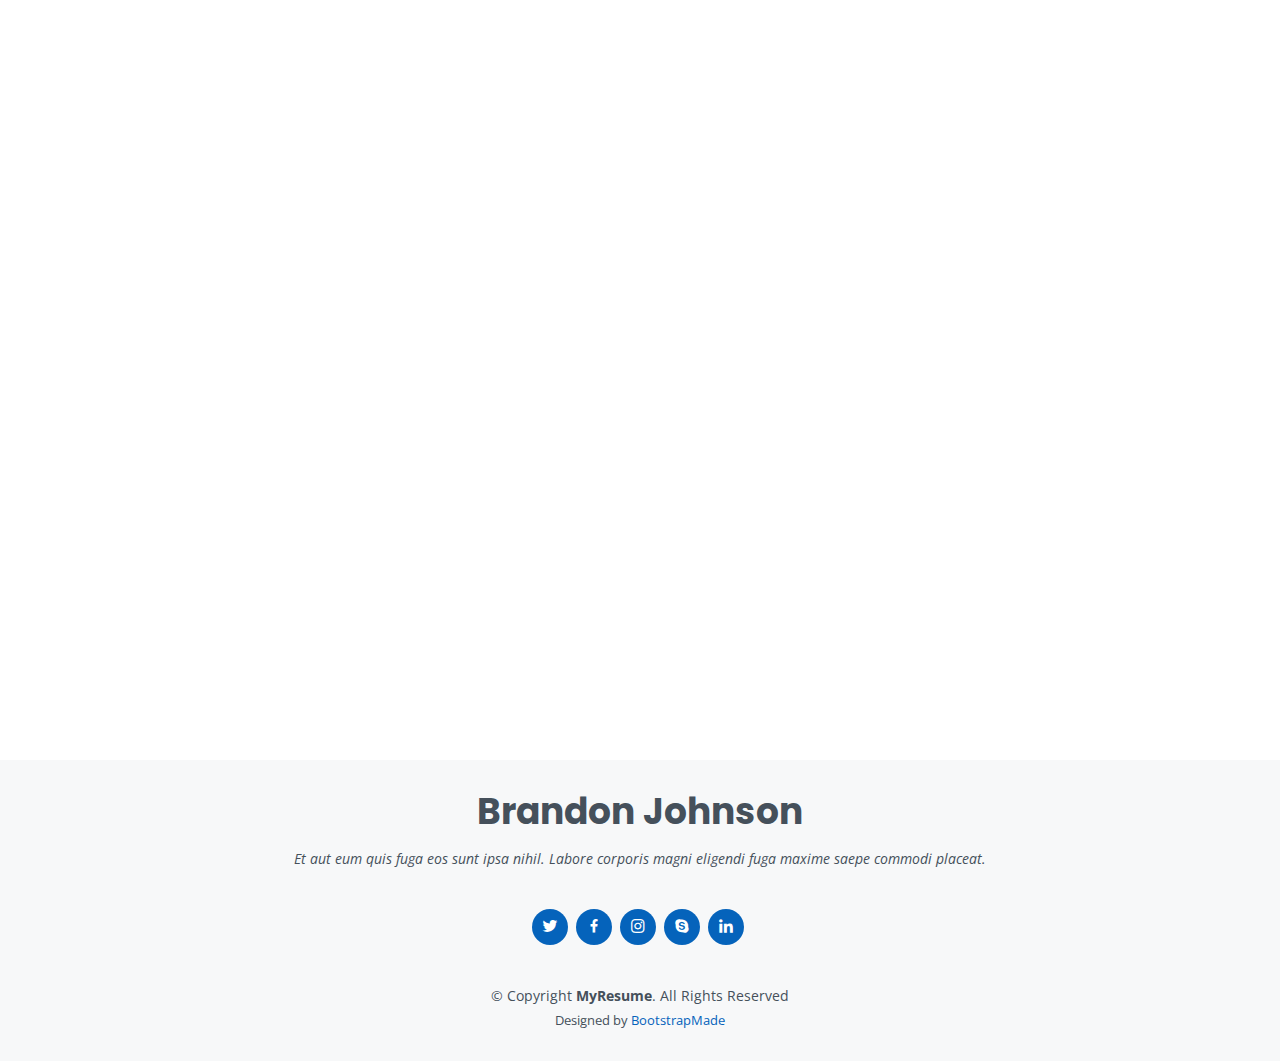
==== commit dff0e7dc: "Update index.html" ====
--- a/index.html
+++ b/index.html
@@ -84,7 +84,7 @@
 
         <div class="row">
           <div class="col-lg-4">
-            <img src="assets/img/profile-img.jpg" class="img-fluid" alt="">
+            <img src="assets/img/IMG_1435.jpg" class="img-fluid" alt="">
           </div>
           <div class="col-lg-8 pt-4 pt-lg-0 content">
             <h3>UI/UX Designer &amp; Web Developer.</h3>
--- a/assets/css/style.css
+++ b/assets/css/style.css
@@ -284,7 +284,7 @@
 #hero {
   width: 100%;
   height: 100vh;
-  background: url("../img/hero-bg.jpg") top right no-repeat;
+  background: url("../img/1548048230519.png") top right no-repeat;
   background-size: cover;
   position: relative;
 }
@@ -297,7 +297,7 @@
 
 #hero:before {
   content: "";
-  background: rgba(255, 255, 255, 0.8);
+  background: rgba(255, 255, 255,0);
   position: absolute;
   bottom: 0;
   top: 0;
@@ -310,18 +310,18 @@
   font-size: 64px;
   font-weight: 700;
   line-height: 56px;
-  color: #45505b;
+  color: white;
 }
 
 #hero p {
-  color: #45505b;
+  color: orange;
   margin: 15px 0 0 0;
   font-size: 26px;
   font-family: "Poppins", sans-serif;
 }
 
 #hero p span {
-  color: #0563bb;
+  color: red;
   letter-spacing: 1px;
 }
 
@@ -1226,4 +1226,4 @@
 
 #footer .credits {
   font-size: 13px;
-}+}
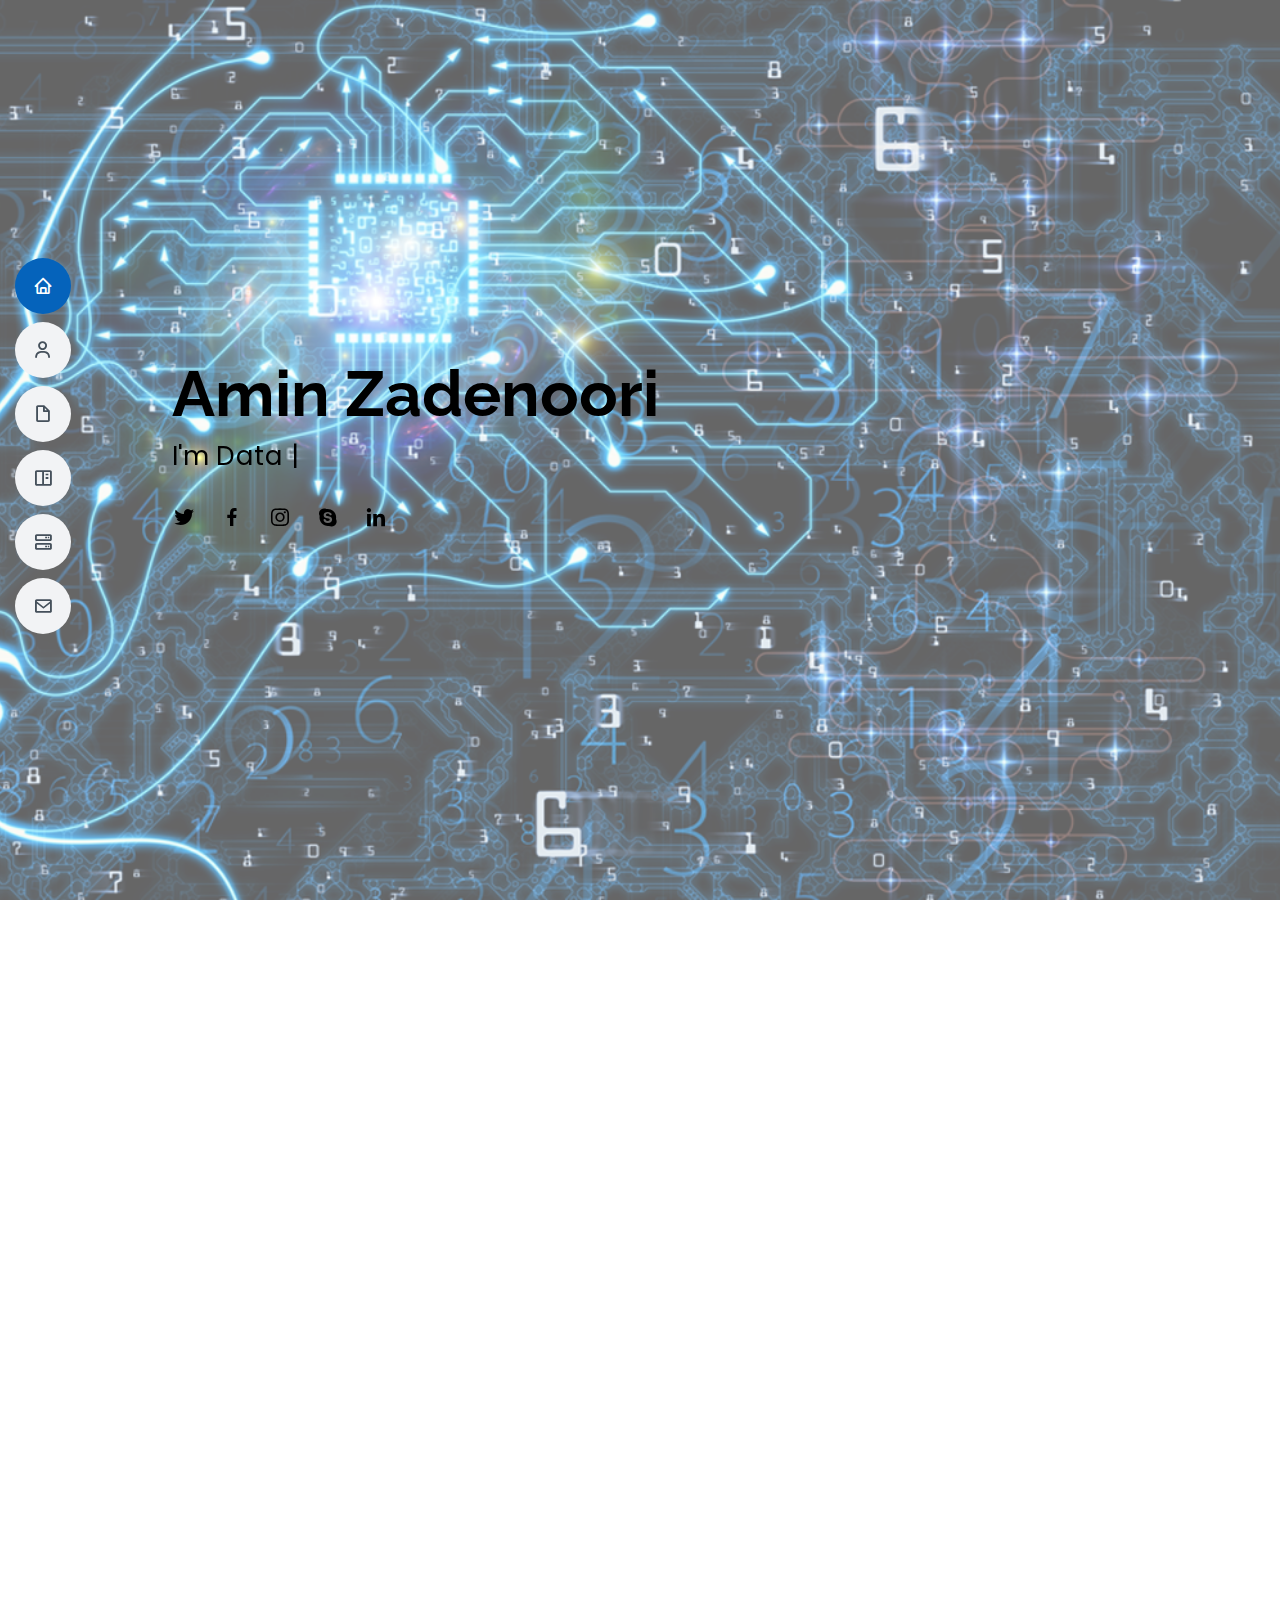
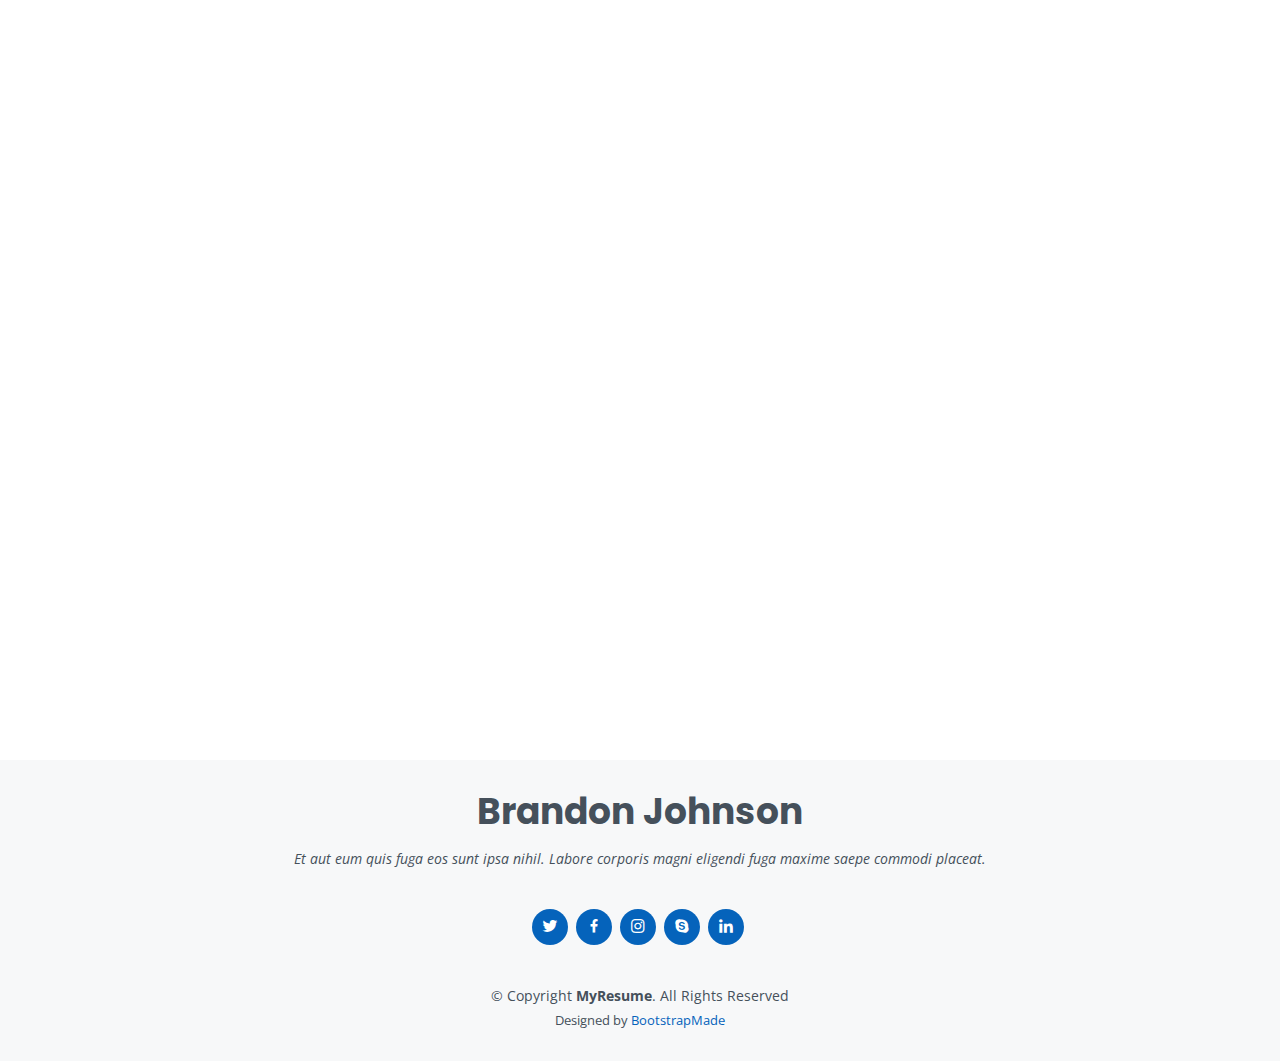
==== commit 9ff1da99: "Update index.html" ====
--- a/index.html
+++ b/index.html
@@ -10,8 +10,8 @@
   <meta content="" name="keywords">
 
   <!-- Favicons -->
-  <link href="assets/img/favicon.png" rel="icon">
-  <link href="assets/img/apple-touch-icon.png" rel="apple-touch-icon">
+  <link href="assets/img/cpu2.png" rel="icon">
+  <link href="assets/img/cp2.png" rel="apple-touch-icon">
 
   <!-- Google Fonts -->
   <link href="https://fonts.googleapis.com/css?family=Open+Sans:300,300i,400,400i,600,600i,700,700i|Raleway:300,300i,400,400i,500,500i,600,600i,700,700i|Poppins:300,300i,400,400i,500,500i,600,600i,700,700i" rel="stylesheet">
@@ -60,7 +60,7 @@
   <section id="hero" class="d-flex flex-column justify-content-center">
     <div class="container" data-aos="zoom-in" data-aos-delay="100">
       <h1>Amin Zadenoori</h1>
-      <p>I'm <span class="typed" data-typed-items="Data scientist,ML Researcher"></span></p>
+      <p>I'm <span class="typed" data-typed-items="Data scientist,Machine learning researcher"></span></p>
       <div class="social-links">
         <a href="#" class="twitter"><i class="bx bxl-twitter"></i></a>
         <a href="#" class="facebook"><i class="bx bxl-facebook"></i></a>
--- a/assets/css/style.css
+++ b/assets/css/style.css
@@ -297,7 +297,7 @@
 
 #hero:before {
   content: "";
-  background: rgba(255, 255, 255,0);
+  background: rgba(255, 255, 255,0.4);
   position: absolute;
   bottom: 0;
   top: 0;
@@ -310,18 +310,18 @@
   font-size: 64px;
   font-weight: 700;
   line-height: 56px;
-  color: white;
+  color: black;
 }
 
 #hero p {
-  color: orange;
+  color: black;
   margin: 15px 0 0 0;
   font-size: 26px;
   font-family: "Poppins", sans-serif;
 }
 
 #hero p span {
-  color: red;
+  color: black;
   letter-spacing: 1px;
 }
 
@@ -332,7 +332,7 @@
 #hero .social-links a {
   font-size: 24px;
   display: inline-block;
-  color: #45505b;
+  color: black;
   line-height: 1;
   margin-right: 20px;
   transition: 0.3s;
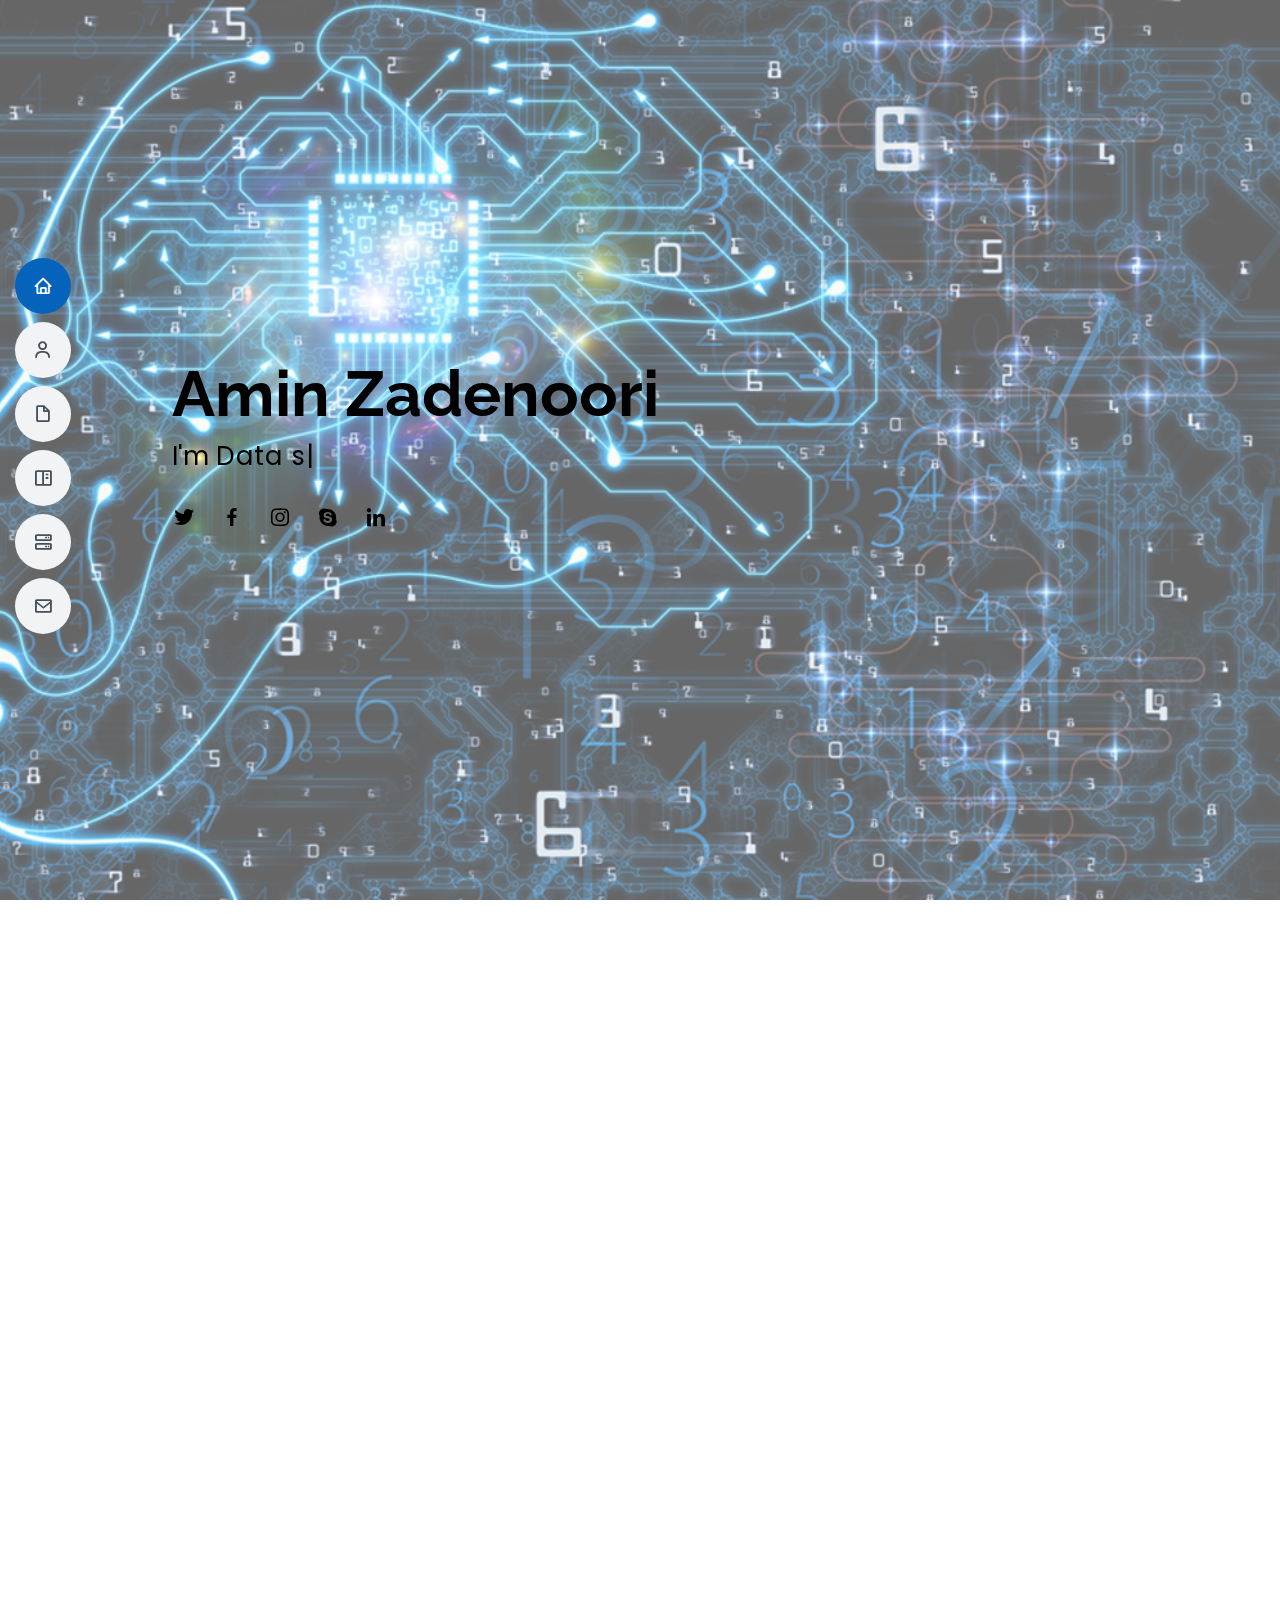
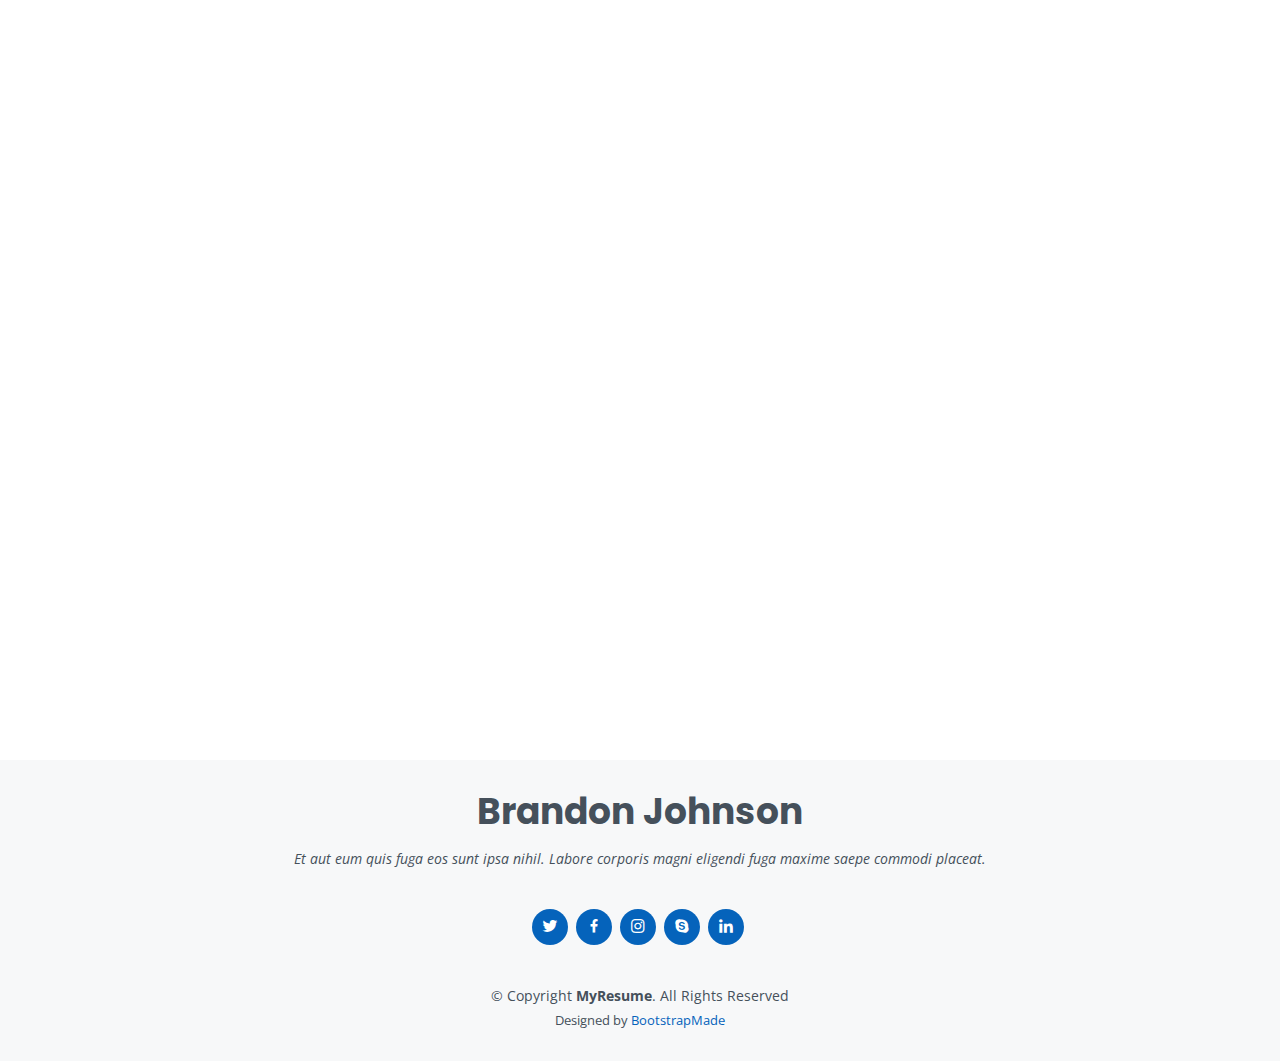
==== commit 99e80fb8: "Update index.html" ====
--- a/index.html
+++ b/index.html
@@ -4,7 +4,7 @@
 <head>
   <meta charset="utf-8">
   <meta content="width=device-width, initial-scale=1.0" name="viewport">
-
+  <meta name="google-site-verification" content="b7LPFaRSX1xqPkVCbta7_T9GjMZMgJ4uoS3bLYfkk4k" />
   <title>Amin Zadenoori Ph.D.</title>
   <meta content="" name="description">
   <meta content="" name="keywords">
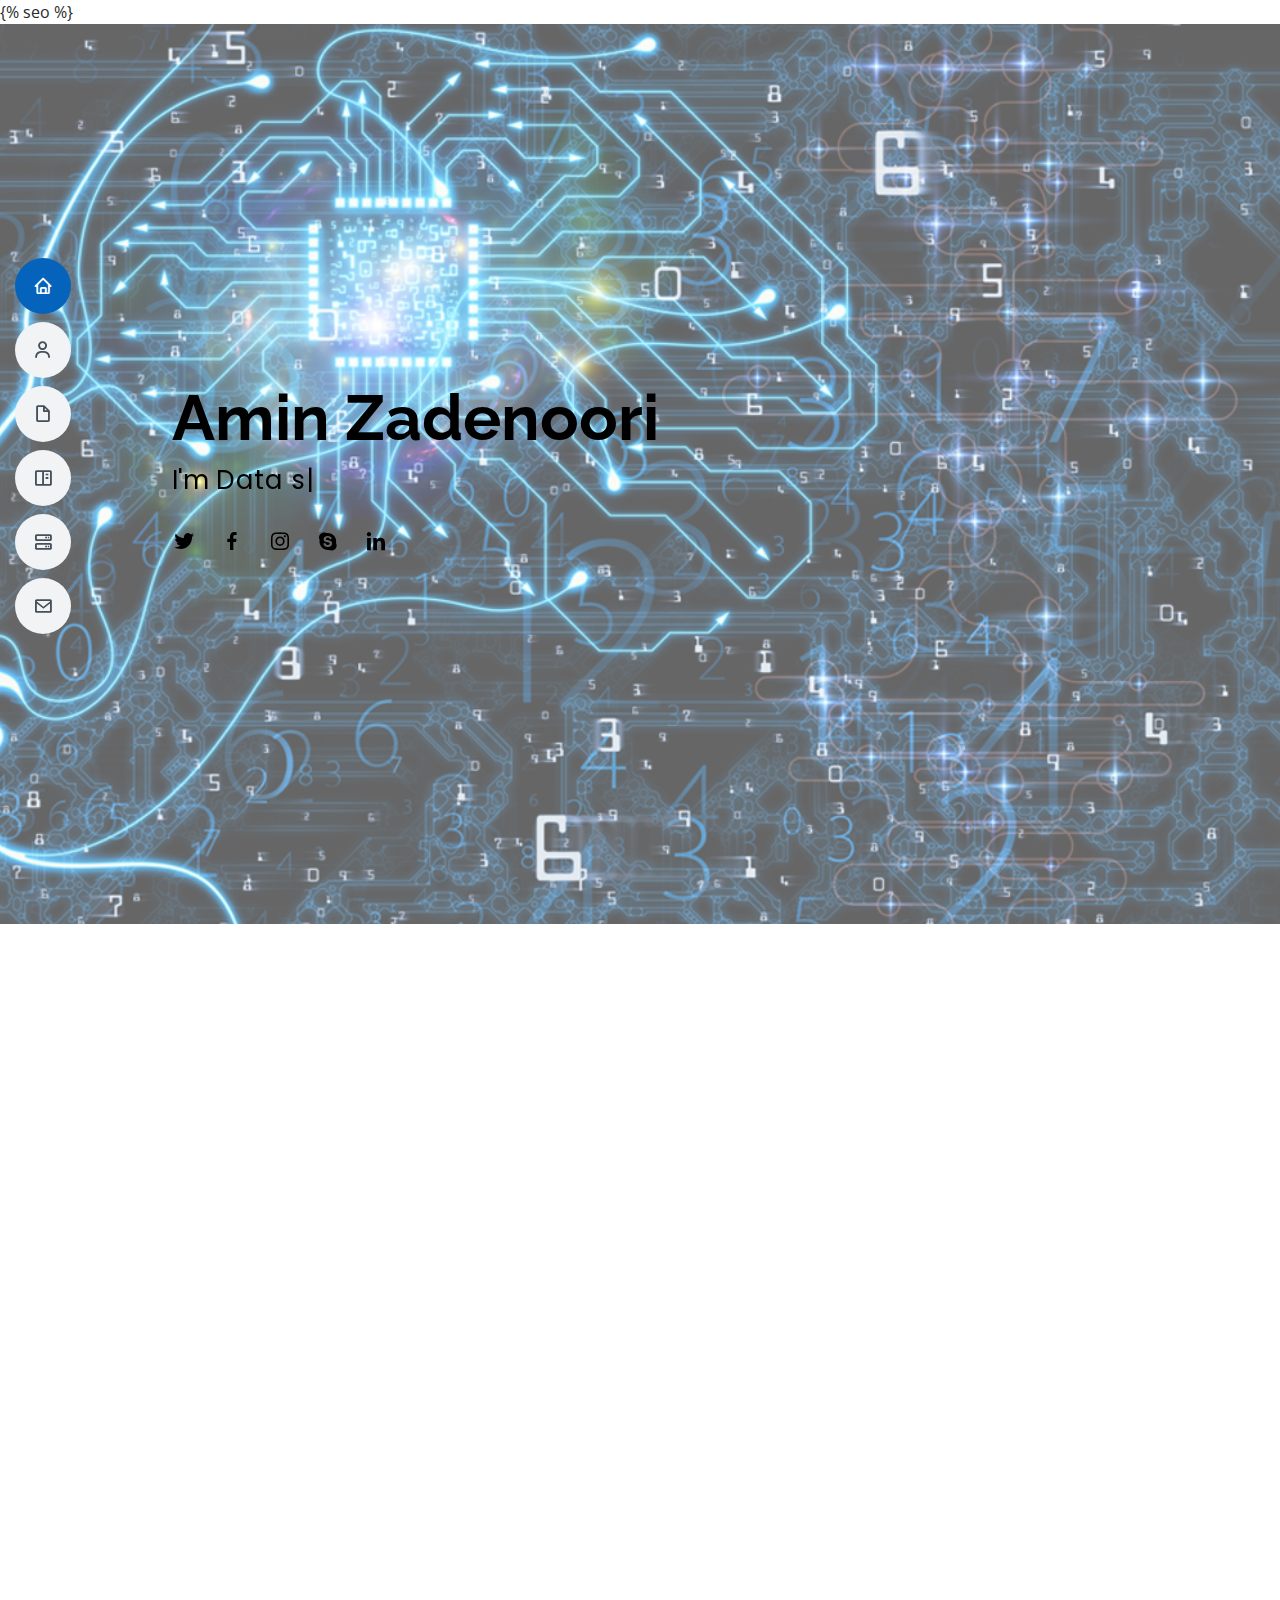
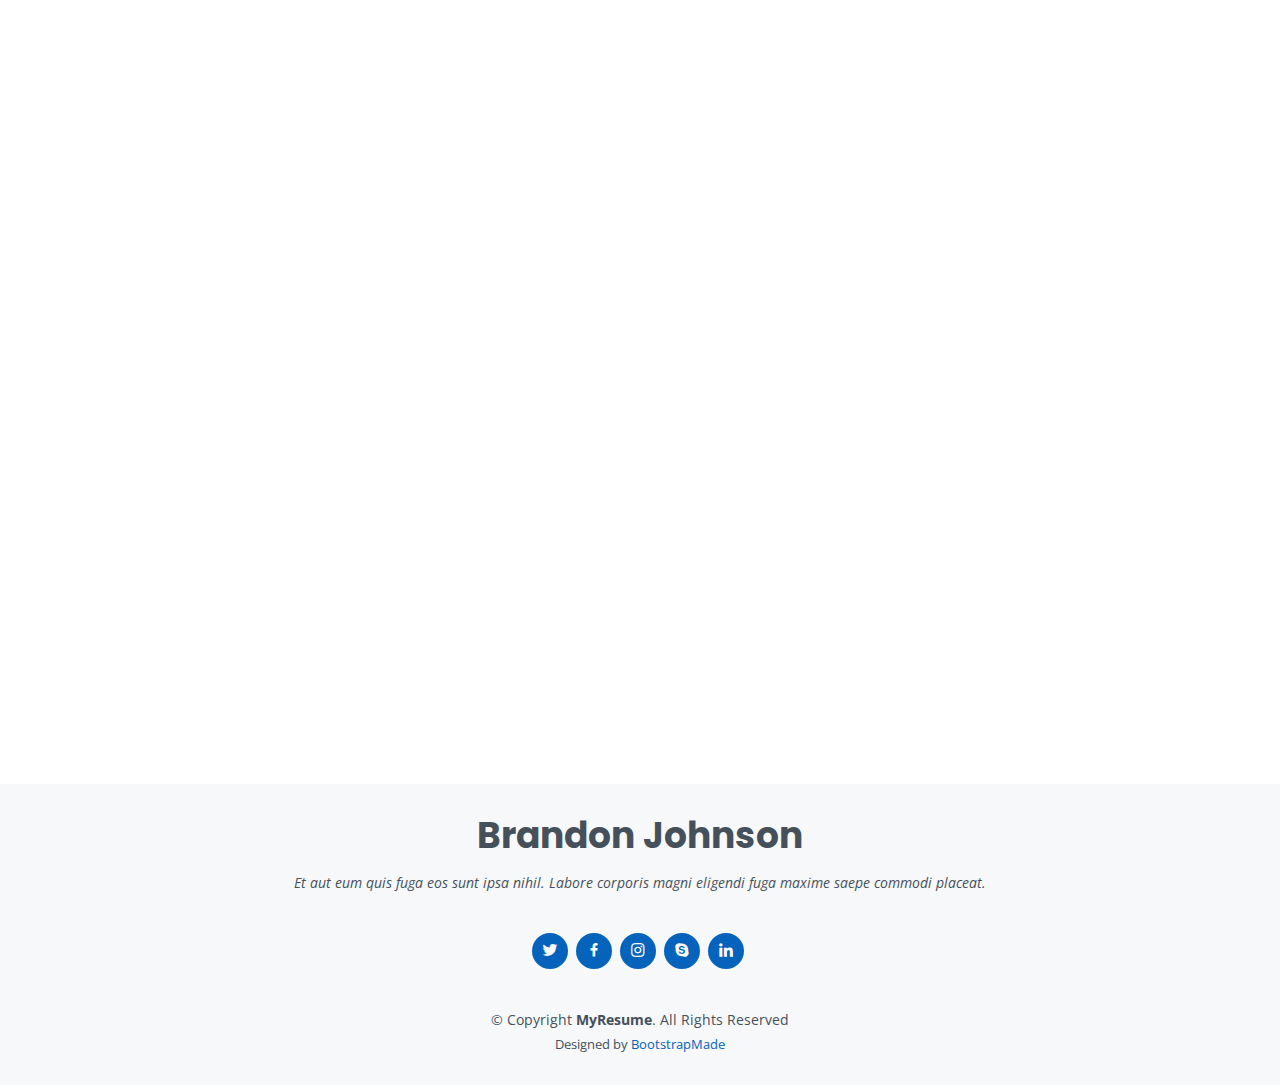
==== commit b519e957: "Update index.html" ====
--- a/index.html
+++ b/index.html
@@ -4,7 +4,6 @@
 <head>
   <meta charset="utf-8">
   <meta content="width=device-width, initial-scale=1.0" name="viewport">
-  <meta name="google-site-verification" content="b7LPFaRSX1xqPkVCbta7_T9GjMZMgJ4uoS3bLYfkk4k" />
   <title>Amin Zadenoori Ph.D.</title>
   <meta content="" name="description">
   <meta content="" name="keywords">
@@ -33,6 +32,9 @@
   * Author: BootstrapMade.com
   * License: https://bootstrapmade.com/license/
   ======================================================== -->
+    <meta name="google-site-verification" content="b7LPFaRSX1xqPkVCbta7_T9GjMZMgJ4uoS3bLYfkk4k" />
+  {% seo %} 
+
 </head>
 
 <body>
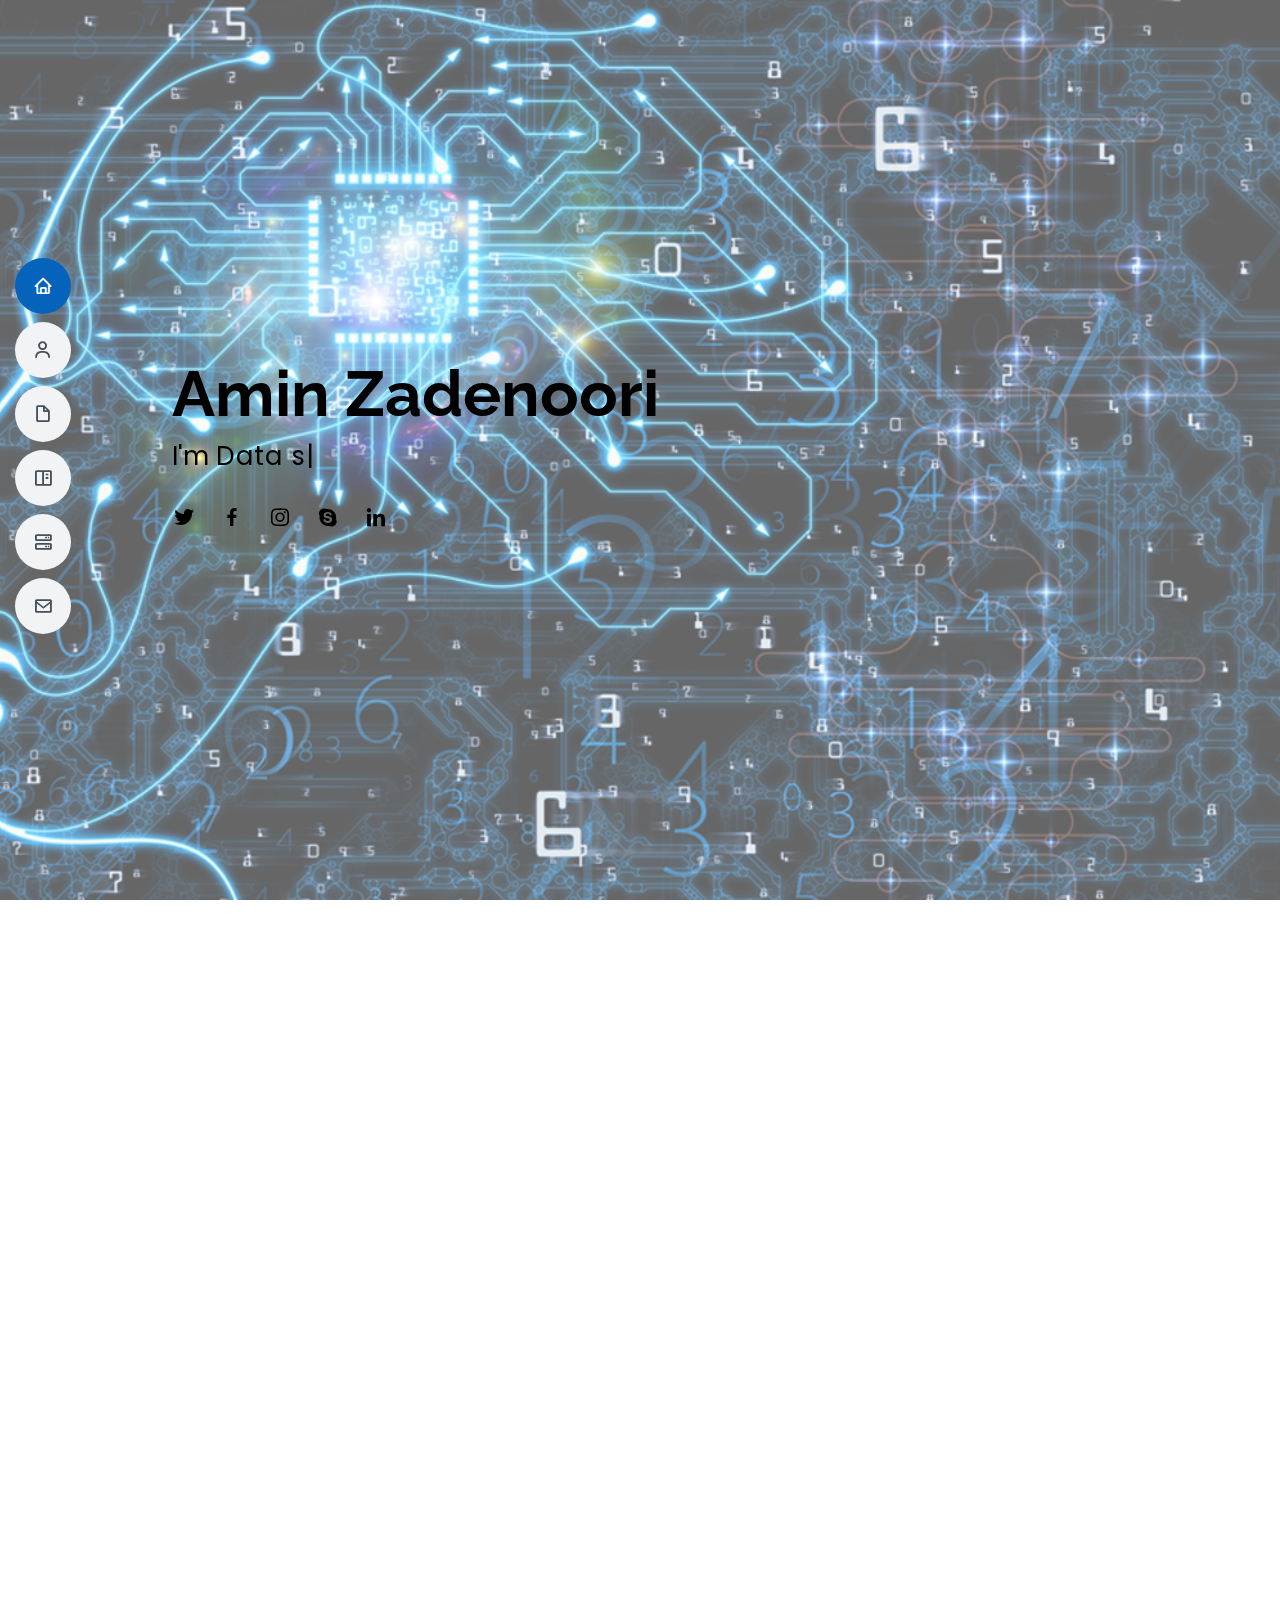
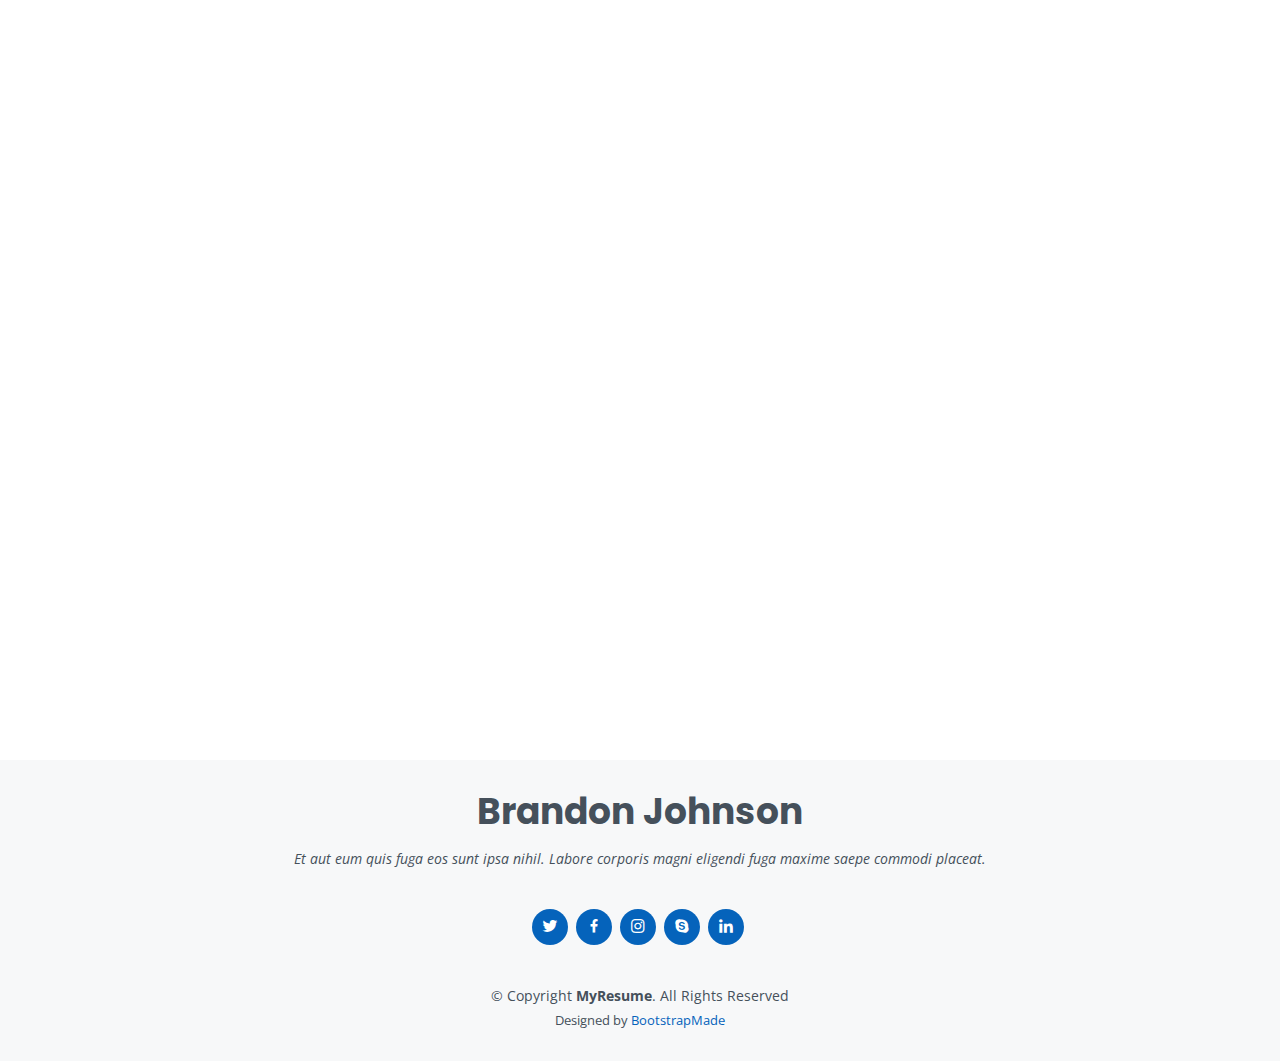
==== commit fcabdd8e: "Update index.html" ====
--- a/index.html
+++ b/index.html
@@ -32,8 +32,26 @@
   * Author: BootstrapMade.com
   * License: https://bootstrapmade.com/license/
   ======================================================== -->
-    <meta name="google-site-verification" content="b7LPFaRSX1xqPkVCbta7_T9GjMZMgJ4uoS3bLYfkk4k" />
-  {% seo %} 
+    
+      <!-- SEO -->
+    <meta
+      name="Description"
+      content="Personal website of Amin Zadenoori: Machine learning research scientist @ MAIOR -Machine Learning Engineer, Computer Engineer."
+    />
+    <meta name="og:type" content="website" />
+    <meta name="og:title" content="Amin Zadenoori" />
+    <meta
+      name="og:description"
+      content="Personal website of Amin Zadenoori: Machine learning research scientist @ MAIOR -Machine Learning Engineer, Computer Engineer."
+    />
+    <meta name="twitter:card" content="summary" />
+    <meta name="twitter:title" content="Amin Zadenoori" />
+    <meta
+      name="twitter:description"
+      content="Personal website of Amin Zadenoori: Machine learning research scientist @ MAIOR -Machine Learning Engineer, Computer Engineer."
+    />
+    <!-- /SEO -->
+  <meta name="google-site-verification" content="b7LPFaRSX1xqPkVCbta7_T9GjMZMgJ4uoS3bLYfkk4k" />
 
 </head>
 
